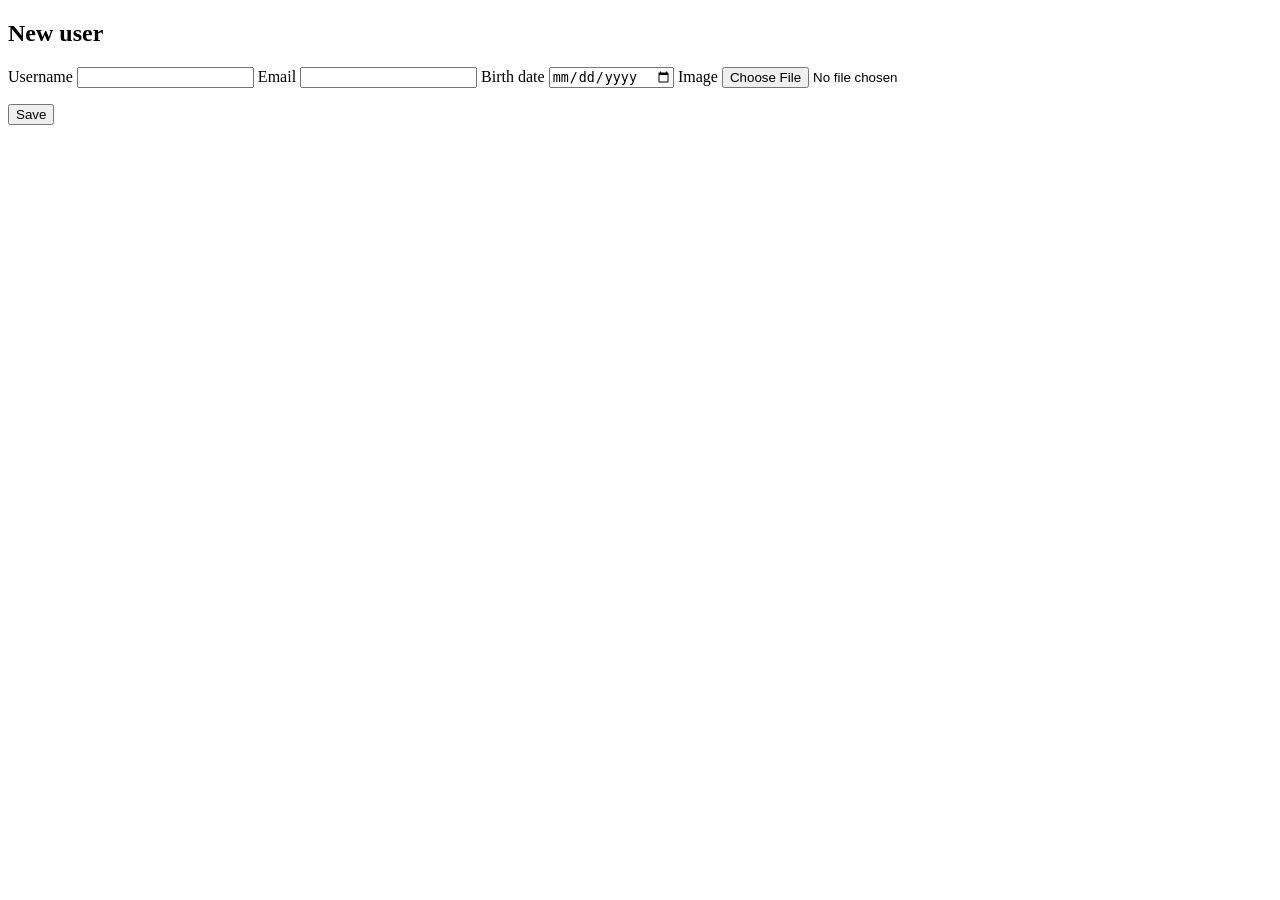
==== client/index.html @ 634b4f2e "added user registration form, image compression, initial server and sql table" ====
<!DOCTYPE html>
<html lang="en">
<head>
  <meta charset="UTF-8" />
  <meta name="viewport" content="width=device-width, initial-scale=1.0" />
  <title>Users — signalz</title>
</head>
<body>

  <section id="form-screen">
    <h1>New user</h1>
    <form id="user-form" novalidate>
      <label>Username   <input name="username"  type="text" required /></label>
      <label>Email      <input name="email"     type="email" required /></label>
      <label>Birth date <input name="birthDate" type="date"  required /></label>
      <label>Image      <input name="image"     type="file"  accept="image/*" required /></label>
      <p id="form-error" role="alert"></p>
      <button type="submit">Save</button>
    </form>
  </section>

  <section id="list-screen" hidden>
    <h1>Users</h1>
    <button id="add-user">Add user</button>
    <table>
      <thead>
        <tr><th>Username</th><th>Email</th><th>Birth date</th></tr>
      </thead>
      <tbody id="users-body"></tbody>
    </table>
  </section>


  <script src="lib/jquery.min.js"></script>
  <script type="module" src="screens/users.js"></script>
</body>
</html>
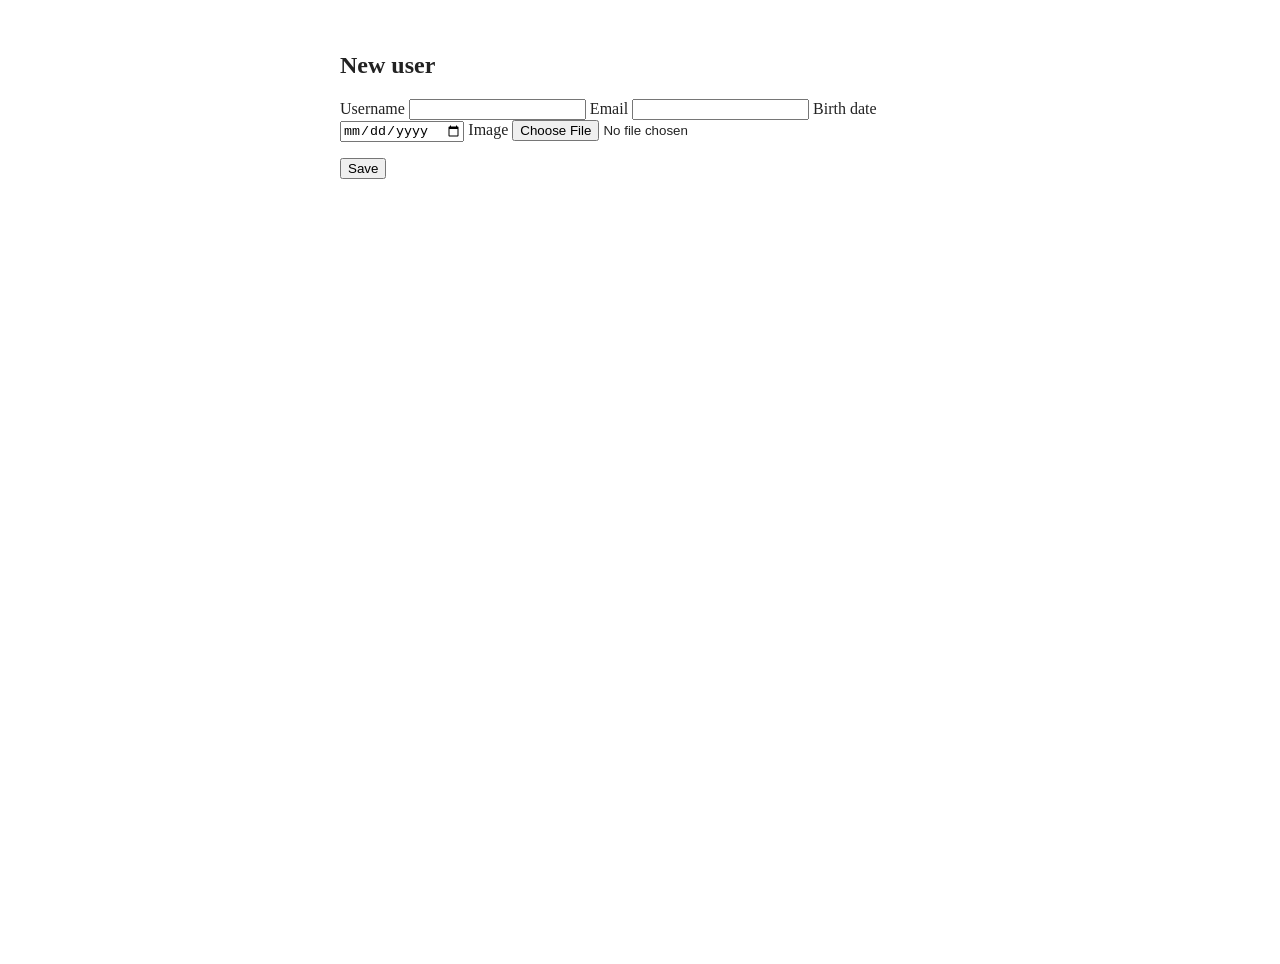
==== commit 7a232f6a: "implement users list, detail view and basic styling" ====
--- a/client/index.html
+++ b/client/index.html
@@ -1,6 +1,7 @@
 <!DOCTYPE html>
 <html lang="en">
 <head>
+  <link rel="stylesheet" href="css/app.css" />
   <meta charset="UTF-8" />
   <meta name="viewport" content="width=device-width, initial-scale=1.0" />
   <title>Users — signalz</title>
@@ -21,7 +22,6 @@
 
   <section id="list-screen" hidden>
     <h1>Users</h1>
-    <button id="add-user">Add user</button>
     <table>
       <thead>
         <tr><th>Username</th><th>Email</th><th>Birth date</th></tr>
@@ -30,6 +30,17 @@
     </table>
   </section>
 
+  <section id="detail-screen" hidden>
+    <h1>User details</h1>
+    <button id="back-to-list">Back</button>
+    <dl>
+      <dt>Username</dt>   <dd id="d-username"></dd>
+      <dt>Email</dt>      <dd id="d-email"></dd>
+      <dt>Birth date</dt> <dd id="d-birthDate"></dd>
+    </dl>
+    <img id="d-image" alt="user image" width="200" />
+  </section>
+
 
   <script src="lib/jquery.min.js"></script>
   <script type="module" src="screens/users.js"></script>
--- a/client/css/app.css
+++ b/client/css/app.css
@@ -0,0 +1,23 @@
+body {
+  margin: 0;
+  min-height: 100vh;
+  display: flex;
+  flex-direction: column;   
+  align-items: center;    
+  padding: 2rem 1rem;
+  color: #222;
+}
+
+section {
+  width: 100%;
+  max-width: 600px;   
+}
+
+button:hover { background: #1d4ed8; }  
+
+
+#users-body tr {
+  cursor: pointer;
+  transition: background 0.15s ease;
+}
+#users-body tr:hover { background: #f0f4ff; }
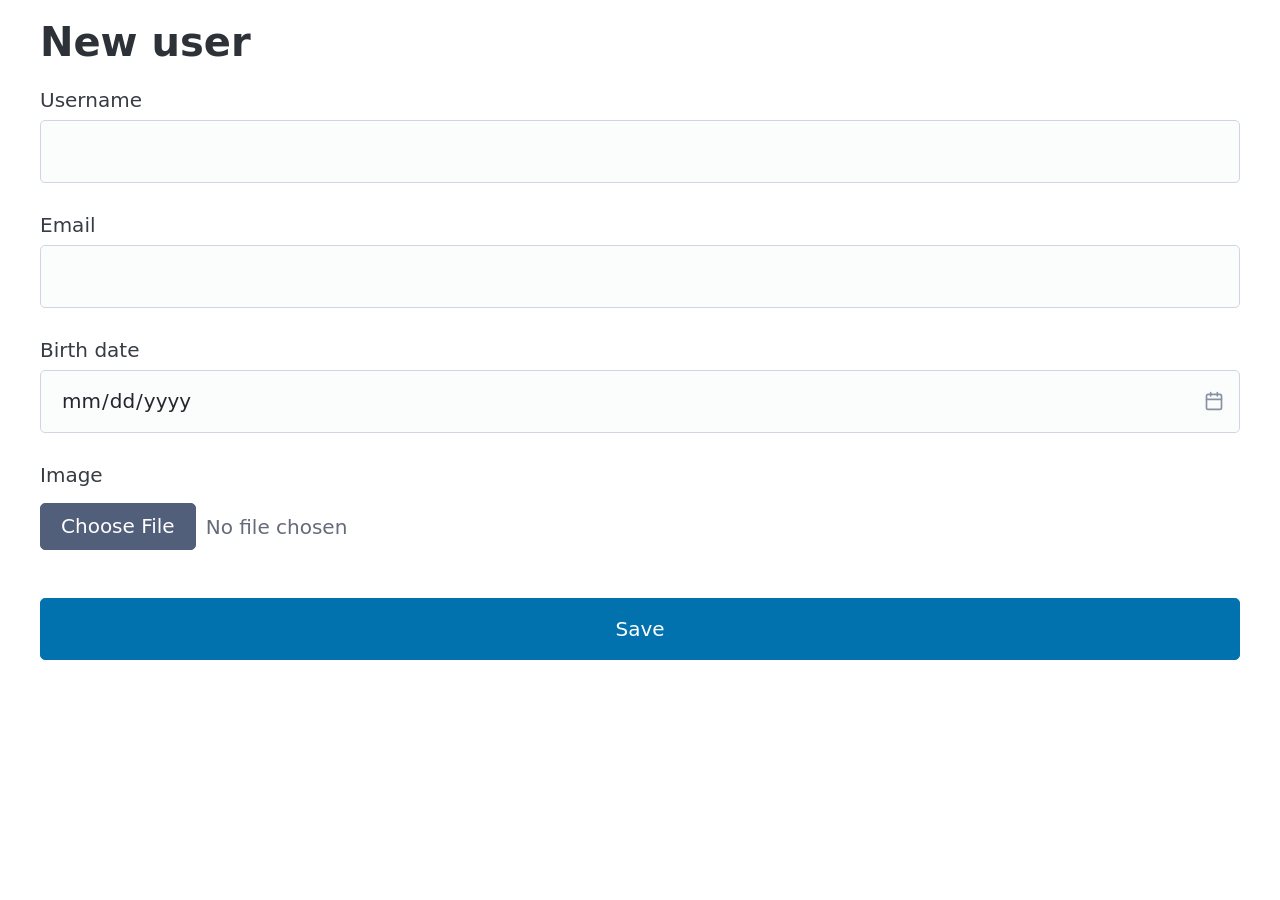
==== commit 73d00626: "styling and backend error handling" ====
--- a/client/index.html
+++ b/client/index.html
@@ -1,12 +1,14 @@
 <!DOCTYPE html>
 <html lang="en">
 <head>
-  <link rel="stylesheet" href="css/app.css" />
   <meta charset="UTF-8" />
   <meta name="viewport" content="width=device-width, initial-scale=1.0" />
   <title>Users — signalz</title>
+  <link rel="stylesheet" href="lib/pico.min.css" />
+  <link rel="stylesheet" href="css/app.css" />
 </head>
 <body>
+  <main class="container">
 
   <section id="form-screen">
     <h1>New user</h1>
@@ -41,6 +43,7 @@
     <img id="d-image" alt="user image" width="200" />
   </section>
 
+  </main>
 
   <script src="lib/jquery.min.js"></script>
   <script type="module" src="screens/users.js"></script>
--- a/client/lib/pico.min.css
+++ b/client/lib/pico.min.css
@@ -0,0 +1,4 @@
+@charset "UTF-8";/*!
+ * Pico CSS ✨ v2.1.1 (https://picocss.com)
+ * Copyright 2019-2025 - Licensed under MIT
+ */:host,:root{--pico-font-family-emoji:"Apple Color Emoji","Segoe UI Emoji","Segoe UI Symbol","Noto Color Emoji";--pico-font-family-sans-serif:system-ui,"Segoe UI",Roboto,Oxygen,Ubuntu,Cantarell,Helvetica,Arial,"Helvetica Neue",sans-serif,var(--pico-font-family-emoji);--pico-font-family-monospace:ui-monospace,SFMono-Regular,"SF Mono",Menlo,Consolas,"Liberation Mono",monospace,var(--pico-font-family-emoji);--pico-font-family:var(--pico-font-family-sans-serif);--pico-line-height:1.5;--pico-font-weight:400;--pico-font-size:100%;--pico-text-underline-offset:0.1rem;--pico-border-radius:0.25rem;--pico-border-width:0.0625rem;--pico-outline-width:0.125rem;--pico-transition:0.2s ease-in-out;--pico-spacing:1rem;--pico-typography-spacing-vertical:1rem;--pico-block-spacing-vertical:var(--pico-spacing);--pico-block-spacing-horizontal:var(--pico-spacing);--pico-grid-column-gap:var(--pico-spacing);--pico-grid-row-gap:var(--pico-spacing);--pico-form-element-spacing-vertical:0.75rem;--pico-form-element-spacing-horizontal:1rem;--pico-group-box-shadow:0 0 0 rgba(0, 0, 0, 0);--pico-group-box-shadow-focus-with-button:0 0 0 var(--pico-outline-width) var(--pico-primary-focus);--pico-group-box-shadow-focus-with-input:0 0 0 0.0625rem var(--pico-form-element-border-color);--pico-modal-overlay-backdrop-filter:blur(0.375rem);--pico-nav-element-spacing-vertical:1rem;--pico-nav-element-spacing-horizontal:0.5rem;--pico-nav-link-spacing-vertical:0.5rem;--pico-nav-link-spacing-horizontal:0.5rem;--pico-nav-breadcrumb-divider:">";--pico-icon-checkbox:url("data:image/svg+xml,%3Csvg xmlns='http://www.w3.org/2000/svg' width='24' height='24' viewBox='0 0 24 24' fill='none' stroke='rgb(255, 255, 255)' stroke-width='4' stroke-linecap='round' stroke-linejoin='round'%3E%3Cpolyline points='20 6 9 17 4 12'%3E%3C/polyline%3E%3C/svg%3E");--pico-icon-minus:url("data:image/svg+xml,%3Csvg xmlns='http://www.w3.org/2000/svg' width='24' height='24' viewBox='0 0 24 24' fill='none' stroke='rgb(255, 255, 255)' stroke-width='4' stroke-linecap='round' stroke-linejoin='round'%3E%3Cline x1='5' y1='12' x2='19' y2='12'%3E%3C/line%3E%3C/svg%3E");--pico-icon-chevron:url("data:image/svg+xml,%3Csvg xmlns='http://www.w3.org/2000/svg' width='24' height='24' viewBox='0 0 24 24' fill='none' stroke='rgb(136, 145, 164)' stroke-width='2' stroke-linecap='round' stroke-linejoin='round'%3E%3Cpolyline points='6 9 12 15 18 9'%3E%3C/polyline%3E%3C/svg%3E");--pico-icon-date:url("data:image/svg+xml,%3Csvg xmlns='http://www.w3.org/2000/svg' width='24' height='24' viewBox='0 0 24 24' fill='none' stroke='rgb(136, 145, 164)' stroke-width='2' stroke-linecap='round' stroke-linejoin='round'%3E%3Crect x='3' y='4' width='18' height='18' rx='2' ry='2'%3E%3C/rect%3E%3Cline x1='16' y1='2' x2='16' y2='6'%3E%3C/line%3E%3Cline x1='8' y1='2' x2='8' y2='6'%3E%3C/line%3E%3Cline x1='3' y1='10' x2='21' y2='10'%3E%3C/line%3E%3C/svg%3E");--pico-icon-time:url("data:image/svg+xml,%3Csvg xmlns='http://www.w3.org/2000/svg' width='24' height='24' viewBox='0 0 24 24' fill='none' stroke='rgb(136, 145, 164)' stroke-width='2' stroke-linecap='round' stroke-linejoin='round'%3E%3Ccircle cx='12' cy='12' r='10'%3E%3C/circle%3E%3Cpolyline points='12 6 12 12 16 14'%3E%3C/polyline%3E%3C/svg%3E");--pico-icon-search:url("data:image/svg+xml,%3Csvg xmlns='http://www.w3.org/2000/svg' width='24' height='24' viewBox='0 0 24 24' fill='none' stroke='rgb(136, 145, 164)' stroke-width='1.5' stroke-linecap='round' stroke-linejoin='round'%3E%3Ccircle cx='11' cy='11' r='8'%3E%3C/circle%3E%3Cline x1='21' y1='21' x2='16.65' y2='16.65'%3E%3C/line%3E%3C/svg%3E");--pico-icon-close:url("data:image/svg+xml,%3Csvg xmlns='http://www.w3.org/2000/svg' width='24' height='24' viewBox='0 0 24 24' fill='none' stroke='rgb(136, 145, 164)' stroke-width='3' stroke-linecap='round' stroke-linejoin='round'%3E%3Cline x1='18' y1='6' x2='6' y2='18'%3E%3C/line%3E%3Cline x1='6' y1='6' x2='18' y2='18'%3E%3C/line%3E%3C/svg%3E");--pico-icon-loading:url("data:image/svg+xml,%3Csvg fill='none' height='24' width='24' viewBox='0 0 24 24' xmlns='http://www.w3.org/2000/svg' %3E%3Cstyle%3E g %7B animation: rotate 2s linear infinite; transform-origin: center center; %7D circle %7B stroke-dasharray: 75,100; stroke-dashoffset: -5; animation: dash 1.5s ease-in-out infinite; stroke-linecap: round; %7D @keyframes rotate %7B 0%25 %7B transform: rotate(0deg); %7D 100%25 %7B transform: rotate(360deg); %7D %7D @keyframes dash %7B 0%25 %7B stroke-dasharray: 1,100; stroke-dashoffset: 0; %7D 50%25 %7B stroke-dasharray: 44.5,100; stroke-dashoffset: -17.5; %7D 100%25 %7B stroke-dasharray: 44.5,100; stroke-dashoffset: -62; %7D %7D %3C/style%3E%3Cg%3E%3Ccircle cx='12' cy='12' r='10' fill='none' stroke='rgb(136, 145, 164)' stroke-width='4' /%3E%3C/g%3E%3C/svg%3E")}@media (min-width:576px){:host,:root{--pico-font-size:106.25%}}@media (min-width:768px){:host,:root{--pico-font-size:112.5%}}@media (min-width:1024px){:host,:root{--pico-font-size:118.75%}}@media (min-width:1280px){:host,:root{--pico-font-size:125%}}@media (min-width:1536px){:host,:root{--pico-font-size:131.25%}}a{--pico-text-decoration:underline}a.contrast,a.secondary{--pico-text-decoration:underline}small{--pico-font-size:0.875em}h1,h2,h3,h4,h5,h6{--pico-font-weight:700}h1{--pico-font-size:2rem;--pico-line-height:1.125;--pico-typography-spacing-top:3rem}h2{--pico-font-size:1.75rem;--pico-line-height:1.15;--pico-typography-spacing-top:2.625rem}h3{--pico-font-size:1.5rem;--pico-line-height:1.175;--pico-typography-spacing-top:2.25rem}h4{--pico-font-size:1.25rem;--pico-line-height:1.2;--pico-typography-spacing-top:1.874rem}h5{--pico-font-size:1.125rem;--pico-line-height:1.225;--pico-typography-spacing-top:1.6875rem}h6{--pico-font-size:1rem;--pico-line-height:1.25;--pico-typography-spacing-top:1.5rem}tfoot td,tfoot th,thead td,thead th{--pico-font-weight:600;--pico-border-width:0.1875rem}code,kbd,pre,samp{--pico-font-family:var(--pico-font-family-monospace)}kbd{--pico-font-weight:bolder}:where(select,textarea),input:not([type=submit],[type=button],[type=reset],[type=checkbox],[type=radio],[type=file]){--pico-outline-width:0.0625rem}[type=search]{--pico-border-radius:5rem}[type=checkbox],[type=radio]{--pico-border-width:0.125rem}[type=checkbox][role=switch]{--pico-border-width:0.1875rem}details.dropdown summary:not([role=button]){--pico-outline-width:0.0625rem}nav details.dropdown summary:focus-visible{--pico-outline-width:0.125rem}[role=search]{--pico-border-radius:5rem}[role=group]:has(button.secondary:focus,[type=submit].secondary:focus,[type=button].secondary:focus,[role=button].secondary:focus),[role=search]:has(button.secondary:focus,[type=submit].secondary:focus,[type=button].secondary:focus,[role=button].secondary:focus){--pico-group-box-shadow-focus-with-button:0 0 0 var(--pico-outline-width) var(--pico-secondary-focus)}[role=group]:has(button.contrast:focus,[type=submit].contrast:focus,[type=button].contrast:focus,[role=button].contrast:focus),[role=search]:has(button.contrast:focus,[type=submit].contrast:focus,[type=button].contrast:focus,[role=button].contrast:focus){--pico-group-box-shadow-focus-with-button:0 0 0 var(--pico-outline-width) var(--pico-contrast-focus)}[role=group] [role=button],[role=group] [type=button],[role=group] [type=submit],[role=group] button,[role=search] [role=button],[role=search] [type=button],[role=search] [type=submit],[role=search] button{--pico-form-element-spacing-horizontal:2rem}details summary[role=button]:not(.outline)::after{filter:brightness(0) invert(1)}[aria-busy=true]:not(input,select,textarea):is(button,[type=submit],[type=button],[type=reset],[role=button]):not(.outline)::before{filter:brightness(0) invert(1)}:host(:not([data-theme=dark])),:root:not([data-theme=dark]),[data-theme=light]{color-scheme:light;--pico-background-color:#fff;--pico-color:#373c44;--pico-text-selection-color:rgba(2, 154, 232, 0.25);--pico-muted-color:#646b79;--pico-muted-border-color:rgb(231, 234, 239.5);--pico-primary:#0172ad;--pico-primary-background:#0172ad;--pico-primary-border:var(--pico-primary-background);--pico-primary-underline:rgba(1, 114, 173, 0.5);--pico-primary-hover:#015887;--pico-primary-hover-background:#02659a;--pico-primary-hover-border:var(--pico-primary-hover-background);--pico-primary-hover-underline:var(--pico-primary-hover);--pico-primary-focus:rgba(2, 154, 232, 0.5);--pico-primary-inverse:#fff;--pico-secondary:#5d6b89;--pico-secondary-background:#525f7a;--pico-secondary-border:var(--pico-secondary-background);--pico-secondary-underline:rgba(93, 107, 137, 0.5);--pico-secondary-hover:#48536b;--pico-secondary-hover-background:#48536b;--pico-secondary-hover-border:var(--pico-secondary-hover-background);--pico-secondary-hover-underline:var(--pico-secondary-hover);--pico-secondary-focus:rgba(93, 107, 137, 0.25);--pico-secondary-inverse:#fff;--pico-contrast:#181c25;--pico-contrast-background:#181c25;--pico-contrast-border:var(--pico-contrast-background);--pico-contrast-underline:rgba(24, 28, 37, 0.5);--pico-contrast-hover:#000;--pico-contrast-hover-background:#000;--pico-contrast-hover-border:var(--pico-contrast-hover-background);--pico-contrast-hover-underline:var(--pico-secondary-hover);--pico-contrast-focus:rgba(93, 107, 137, 0.25);--pico-contrast-inverse:#fff;--pico-box-shadow:0.0145rem 0.029rem 0.174rem rgba(129, 145, 181, 0.01698),0.0335rem 0.067rem 0.402rem rgba(129, 145, 181, 0.024),0.0625rem 0.125rem 0.75rem rgba(129, 145, 181, 0.03),0.1125rem 0.225rem 1.35rem rgba(129, 145, 181, 0.036),0.2085rem 0.417rem 2.502rem rgba(129, 145, 181, 0.04302),0.5rem 1rem 6rem rgba(129, 145, 181, 0.06),0 0 0 0.0625rem rgba(129, 145, 181, 0.015);--pico-h1-color:#2d3138;--pico-h2-color:#373c44;--pico-h3-color:#424751;--pico-h4-color:#4d535e;--pico-h5-color:#5c6370;--pico-h6-color:#646b79;--pico-mark-background-color:rgb(252.5, 230.5, 191.5);--pico-mark-color:#0f1114;--pico-ins-color:rgb(28.5, 105.5, 84);--pico-del-color:rgb(136, 56.5, 53);--pico-blockquote-border-color:var(--pico-muted-border-color);--pico-blockquote-footer-color:var(--pico-muted-color);--pico-button-box-shadow:0 0 0 rgba(0, 0, 0, 0);--pico-button-hover-box-shadow:0 0 0 rgba(0, 0, 0, 0);--pico-table-border-color:var(--pico-muted-border-color);--pico-table-row-stripped-background-color:rgba(111, 120, 135, 0.0375);--pico-code-background-color:rgb(243, 244.5, 246.75);--pico-code-color:#646b79;--pico-code-kbd-background-color:var(--pico-color);--pico-code-kbd-color:var(--pico-background-color);--pico-form-element-background-color:rgb(251, 251.5, 252.25);--pico-form-element-selected-background-color:#dfe3eb;--pico-form-element-border-color:#cfd5e2;--pico-form-element-color:#23262c;--pico-form-element-placeholder-color:var(--pico-muted-color);--pico-form-element-active-background-color:#fff;--pico-form-element-active-border-color:var(--pico-primary-border);--pico-form-element-focus-color:var(--pico-primary-border);--pico-form-element-disabled-opacity:0.5;--pico-form-element-invalid-border-color:rgb(183.5, 105.5, 106.5);--pico-form-element-invalid-active-border-color:rgb(200.25, 79.25, 72.25);--pico-form-element-invalid-focus-color:var(--pico-form-element-invalid-active-border-color);--pico-form-element-valid-border-color:rgb(76, 154.5, 137.5);--pico-form-element-valid-active-border-color:rgb(39, 152.75, 118.75);--pico-form-element-valid-focus-color:var(--pico-form-element-valid-active-border-color);--pico-switch-background-color:#bfc7d9;--pico-switch-checked-background-color:var(--pico-primary-background);--pico-switch-color:#fff;--pico-switch-thumb-box-shadow:0 0 0 rgba(0, 0, 0, 0);--pico-range-border-color:#dfe3eb;--pico-range-active-border-color:#bfc7d9;--pico-range-thumb-border-color:var(--pico-background-color);--pico-range-thumb-color:var(--pico-secondary-background);--pico-range-thumb-active-color:var(--pico-primary-background);--pico-accordion-border-color:var(--pico-muted-border-color);--pico-accordion-active-summary-color:var(--pico-primary-hover);--pico-accordion-close-summary-color:var(--pico-color);--pico-accordion-open-summary-color:var(--pico-muted-color);--pico-card-background-color:var(--pico-background-color);--pico-card-border-color:var(--pico-muted-border-color);--pico-card-box-shadow:var(--pico-box-shadow);--pico-card-sectioning-background-color:rgb(251, 251.5, 252.25);--pico-dropdown-background-color:#fff;--pico-dropdown-border-color:#eff1f4;--pico-dropdown-box-shadow:var(--pico-box-shadow);--pico-dropdown-color:var(--pico-color);--pico-dropdown-hover-background-color:#eff1f4;--pico-loading-spinner-opacity:0.5;--pico-modal-overlay-background-color:rgba(232, 234, 237, 0.75);--pico-progress-background-color:#dfe3eb;--pico-progress-color:var(--pico-primary-background);--pico-tooltip-background-color:var(--pico-contrast-background);--pico-tooltip-color:var(--pico-contrast-inverse);--pico-icon-valid:url("data:image/svg+xml,%3Csvg xmlns='http://www.w3.org/2000/svg' width='24' height='24' viewBox='0 0 24 24' fill='none' stroke='rgb(76, 154.5, 137.5)' stroke-width='2' stroke-linecap='round' stroke-linejoin='round'%3E%3Cpolyline points='20 6 9 17 4 12'%3E%3C/polyline%3E%3C/svg%3E");--pico-icon-invalid:url("data:image/svg+xml,%3Csvg xmlns='http://www.w3.org/2000/svg' width='24' height='24' viewBox='0 0 24 24' fill='none' stroke='rgb(200.25, 79.25, 72.25)' stroke-width='2' stroke-linecap='round' stroke-linejoin='round'%3E%3Ccircle cx='12' cy='12' r='10'%3E%3C/circle%3E%3Cline x1='12' y1='8' x2='12' y2='12'%3E%3C/line%3E%3Cline x1='12' y1='16' x2='12.01' y2='16'%3E%3C/line%3E%3C/svg%3E")}:host(:not([data-theme=dark])) input:is([type=submit],[type=button],[type=reset],[type=checkbox],[type=radio],[type=file]),:root:not([data-theme=dark]) input:is([type=submit],[type=button],[type=reset],[type=checkbox],[type=radio],[type=file]),[data-theme=light] input:is([type=submit],[type=button],[type=reset],[type=checkbox],[type=radio],[type=file]){--pico-form-element-focus-color:var(--pico-primary-focus)}@media only screen and (prefers-color-scheme:dark){:host(:not([data-theme])),:root:not([data-theme]){color-scheme:dark;--pico-background-color:rgb(19, 22.5, 30.5);--pico-color:#c2c7d0;--pico-text-selection-color:rgba(1, 170, 255, 0.1875);--pico-muted-color:#7b8495;--pico-muted-border-color:#202632;--pico-primary:#01aaff;--pico-primary-background:#0172ad;--pico-primary-border:var(--pico-primary-background);--pico-primary-underline:rgba(1, 170, 255, 0.5);--pico-primary-hover:#79c0ff;--pico-primary-hover-background:#017fc0;--pico-primary-hover-border:var(--pico-primary-hover-background);--pico-primary-hover-underline:var(--pico-primary-hover);--pico-primary-focus:rgba(1, 170, 255, 0.375);--pico-primary-inverse:#fff;--pico-secondary:#969eaf;--pico-secondary-background:#525f7a;--pico-secondary-border:var(--pico-secondary-background);--pico-secondary-underline:rgba(150, 158, 175, 0.5);--pico-secondary-hover:#b3b9c5;--pico-secondary-hover-background:#5d6b89;--pico-secondary-hover-border:var(--pico-secondary-hover-background);--pico-secondary-hover-underline:var(--pico-secondary-hover);--pico-secondary-focus:rgba(144, 158, 190, 0.25);--pico-secondary-inverse:#fff;--pico-contrast:#dfe3eb;--pico-contrast-background:#eff1f4;--pico-contrast-border:var(--pico-contrast-background);--pico-contrast-underline:rgba(223, 227, 235, 0.5);--pico-contrast-hover:#fff;--pico-contrast-hover-background:#fff;--pico-contrast-hover-border:var(--pico-contrast-hover-background);--pico-contrast-hover-underline:var(--pico-contrast-hover);--pico-contrast-focus:rgba(207, 213, 226, 0.25);--pico-contrast-inverse:#000;--pico-box-shadow:0.0145rem 0.029rem 0.174rem rgba(7, 8.5, 12, 0.01698),0.0335rem 0.067rem 0.402rem rgba(7, 8.5, 12, 0.024),0.0625rem 0.125rem 0.75rem rgba(7, 8.5, 12, 0.03),0.1125rem 0.225rem 1.35rem rgba(7, 8.5, 12, 0.036),0.2085rem 0.417rem 2.502rem rgba(7, 8.5, 12, 0.04302),0.5rem 1rem 6rem rgba(7, 8.5, 12, 0.06),0 0 0 0.0625rem rgba(7, 8.5, 12, 0.015);--pico-h1-color:#f0f1f3;--pico-h2-color:#e0e3e7;--pico-h3-color:#c2c7d0;--pico-h4-color:#b3b9c5;--pico-h5-color:#a4acba;--pico-h6-color:#8891a4;--pico-mark-background-color:#014063;--pico-mark-color:#fff;--pico-ins-color:#62af9a;--pico-del-color:rgb(205.5, 126, 123);--pico-blockquote-border-color:var(--pico-muted-border-color);--pico-blockquote-footer-color:var(--pico-muted-color);--pico-button-box-shadow:0 0 0 rgba(0, 0, 0, 0);--pico-button-hover-box-shadow:0 0 0 rgba(0, 0, 0, 0);--pico-table-border-color:var(--pico-muted-border-color);--pico-table-row-stripped-background-color:rgba(111, 120, 135, 0.0375);--pico-code-background-color:rgb(26, 30.5, 40.25);--pico-code-color:#8891a4;--pico-code-kbd-background-color:var(--pico-color);--pico-code-kbd-color:var(--pico-background-color);--pico-form-element-background-color:rgb(28, 33, 43.5);--pico-form-element-selected-background-color:#2a3140;--pico-form-element-border-color:#2a3140;--pico-form-element-color:#e0e3e7;--pico-form-element-placeholder-color:#8891a4;--pico-form-element-active-background-color:rgb(26, 30.5, 40.25);--pico-form-element-active-border-color:var(--pico-primary-border);--pico-form-element-focus-color:var(--pico-primary-border);--pico-form-element-disabled-opacity:0.5;--pico-form-element-invalid-border-color:rgb(149.5, 74, 80);--pico-form-element-invalid-active-border-color:rgb(183.25, 63.5, 59);--pico-form-element-invalid-focus-color:var(--pico-form-element-invalid-active-border-color);--pico-form-element-valid-border-color:#2a7b6f;--pico-form-element-valid-active-border-color:rgb(22, 137, 105.5);--pico-form-element-valid-focus-color:var(--pico-form-element-valid-active-border-color);--pico-switch-background-color:#333c4e;--pico-switch-checked-background-color:var(--pico-primary-background);--pico-switch-color:#fff;--pico-switch-thumb-box-shadow:0 0 0 rgba(0, 0, 0, 0);--pico-range-border-color:#202632;--pico-range-active-border-color:#2a3140;--pico-range-thumb-border-color:var(--pico-background-color);--pico-range-thumb-color:var(--pico-secondary-background);--pico-range-thumb-active-color:var(--pico-primary-background);--pico-accordion-border-color:var(--pico-muted-border-color);--pico-accordion-active-summary-color:var(--pico-primary-hover);--pico-accordion-close-summary-color:var(--pico-color);--pico-accordion-open-summary-color:var(--pico-muted-color);--pico-card-background-color:#181c25;--pico-card-border-color:var(--pico-card-background-color);--pico-card-box-shadow:var(--pico-box-shadow);--pico-card-sectioning-background-color:rgb(26, 30.5, 40.25);--pico-dropdown-background-color:#181c25;--pico-dropdown-border-color:#202632;--pico-dropdown-box-shadow:var(--pico-box-shadow);--pico-dropdown-color:var(--pico-color);--pico-dropdown-hover-background-color:#202632;--pico-loading-spinner-opacity:0.5;--pico-modal-overlay-background-color:rgba(7.5, 8.5, 10, 0.75);--pico-progress-background-color:#202632;--pico-progress-color:var(--pico-primary-background);--pico-tooltip-background-color:var(--pico-contrast-background);--pico-tooltip-color:var(--pico-contrast-inverse);--pico-icon-valid:url("data:image/svg+xml,%3Csvg xmlns='http://www.w3.org/2000/svg' width='24' height='24' viewBox='0 0 24 24' fill='none' stroke='rgb(42, 123, 111)' stroke-width='2' stroke-linecap='round' stroke-linejoin='round'%3E%3Cpolyline points='20 6 9 17 4 12'%3E%3C/polyline%3E%3C/svg%3E");--pico-icon-invalid:url("data:image/svg+xml,%3Csvg xmlns='http://www.w3.org/2000/svg' width='24' height='24' viewBox='0 0 24 24' fill='none' stroke='rgb(149.5, 74, 80)' stroke-width='2' stroke-linecap='round' stroke-linejoin='round'%3E%3Ccircle cx='12' cy='12' r='10'%3E%3C/circle%3E%3Cline x1='12' y1='8' x2='12' y2='12'%3E%3C/line%3E%3Cline x1='12' y1='16' x2='12.01' y2='16'%3E%3C/line%3E%3C/svg%3E")}:host(:not([data-theme])) input:is([type=submit],[type=button],[type=reset],[type=checkbox],[type=radio],[type=file]),:root:not([data-theme]) input:is([type=submit],[type=button],[type=reset],[type=checkbox],[type=radio],[type=file]){--pico-form-element-focus-color:var(--pico-primary-focus)}:host(:not([data-theme])) details summary[role=button].contrast:not(.outline)::after,:root:not([data-theme]) details summary[role=button].contrast:not(.outline)::after{filter:brightness(0)}:host(:not([data-theme])) [aria-busy=true]:not(input,select,textarea).contrast:is(button,[type=submit],[type=button],[type=reset],[role=button]):not(.outline)::before,:root:not([data-theme]) [aria-busy=true]:not(input,select,textarea).contrast:is(button,[type=submit],[type=button],[type=reset],[role=button]):not(.outline)::before{filter:brightness(0)}}[data-theme=dark]{color-scheme:dark;--pico-background-color:rgb(19, 22.5, 30.5);--pico-color:#c2c7d0;--pico-text-selection-color:rgba(1, 170, 255, 0.1875);--pico-muted-color:#7b8495;--pico-muted-border-color:#202632;--pico-primary:#01aaff;--pico-primary-background:#0172ad;--pico-primary-border:var(--pico-primary-background);--pico-primary-underline:rgba(1, 170, 255, 0.5);--pico-primary-hover:#79c0ff;--pico-primary-hover-background:#017fc0;--pico-primary-hover-border:var(--pico-primary-hover-background);--pico-primary-hover-underline:var(--pico-primary-hover);--pico-primary-focus:rgba(1, 170, 255, 0.375);--pico-primary-inverse:#fff;--pico-secondary:#969eaf;--pico-secondary-background:#525f7a;--pico-secondary-border:var(--pico-secondary-background);--pico-secondary-underline:rgba(150, 158, 175, 0.5);--pico-secondary-hover:#b3b9c5;--pico-secondary-hover-background:#5d6b89;--pico-secondary-hover-border:var(--pico-secondary-hover-background);--pico-secondary-hover-underline:var(--pico-secondary-hover);--pico-secondary-focus:rgba(144, 158, 190, 0.25);--pico-secondary-inverse:#fff;--pico-contrast:#dfe3eb;--pico-contrast-background:#eff1f4;--pico-contrast-border:var(--pico-contrast-background);--pico-contrast-underline:rgba(223, 227, 235, 0.5);--pico-contrast-hover:#fff;--pico-contrast-hover-background:#fff;--pico-contrast-hover-border:var(--pico-contrast-hover-background);--pico-contrast-hover-underline:var(--pico-contrast-hover);--pico-contrast-focus:rgba(207, 213, 226, 0.25);--pico-contrast-inverse:#000;--pico-box-shadow:0.0145rem 0.029rem 0.174rem rgba(7, 8.5, 12, 0.01698),0.0335rem 0.067rem 0.402rem rgba(7, 8.5, 12, 0.024),0.0625rem 0.125rem 0.75rem rgba(7, 8.5, 12, 0.03),0.1125rem 0.225rem 1.35rem rgba(7, 8.5, 12, 0.036),0.2085rem 0.417rem 2.502rem rgba(7, 8.5, 12, 0.04302),0.5rem 1rem 6rem rgba(7, 8.5, 12, 0.06),0 0 0 0.0625rem rgba(7, 8.5, 12, 0.015);--pico-h1-color:#f0f1f3;--pico-h2-color:#e0e3e7;--pico-h3-color:#c2c7d0;--pico-h4-color:#b3b9c5;--pico-h5-color:#a4acba;--pico-h6-color:#8891a4;--pico-mark-background-color:#014063;--pico-mark-color:#fff;--pico-ins-color:#62af9a;--pico-del-color:rgb(205.5, 126, 123);--pico-blockquote-border-color:var(--pico-muted-border-color);--pico-blockquote-footer-color:var(--pico-muted-color);--pico-button-box-shadow:0 0 0 rgba(0, 0, 0, 0);--pico-button-hover-box-shadow:0 0 0 rgba(0, 0, 0, 0);--pico-table-border-color:var(--pico-muted-border-color);--pico-table-row-stripped-background-color:rgba(111, 120, 135, 0.0375);--pico-code-background-color:rgb(26, 30.5, 40.25);--pico-code-color:#8891a4;--pico-code-kbd-background-color:var(--pico-color);--pico-code-kbd-color:var(--pico-background-color);--pico-form-element-background-color:rgb(28, 33, 43.5);--pico-form-element-selected-background-color:#2a3140;--pico-form-element-border-color:#2a3140;--pico-form-element-color:#e0e3e7;--pico-form-element-placeholder-color:#8891a4;--pico-form-element-active-background-color:rgb(26, 30.5, 40.25);--pico-form-element-active-border-color:var(--pico-primary-border);--pico-form-element-focus-color:var(--pico-primary-border);--pico-form-element-disabled-opacity:0.5;--pico-form-element-invalid-border-color:rgb(149.5, 74, 80);--pico-form-element-invalid-active-border-color:rgb(183.25, 63.5, 59);--pico-form-element-invalid-focus-color:var(--pico-form-element-invalid-active-border-color);--pico-form-element-valid-border-color:#2a7b6f;--pico-form-element-valid-active-border-color:rgb(22, 137, 105.5);--pico-form-element-valid-focus-color:var(--pico-form-element-valid-active-border-color);--pico-switch-background-color:#333c4e;--pico-switch-checked-background-color:var(--pico-primary-background);--pico-switch-color:#fff;--pico-switch-thumb-box-shadow:0 0 0 rgba(0, 0, 0, 0);--pico-range-border-color:#202632;--pico-range-active-border-color:#2a3140;--pico-range-thumb-border-color:var(--pico-background-color);--pico-range-thumb-color:var(--pico-secondary-background);--pico-range-thumb-active-color:var(--pico-primary-background);--pico-accordion-border-color:var(--pico-muted-border-color);--pico-accordion-active-summary-color:var(--pico-primary-hover);--pico-accordion-close-summary-color:var(--pico-color);--pico-accordion-open-summary-color:var(--pico-muted-color);--pico-card-background-color:#181c25;--pico-card-border-color:var(--pico-card-background-color);--pico-card-box-shadow:var(--pico-box-shadow);--pico-card-sectioning-background-color:rgb(26, 30.5, 40.25);--pico-dropdown-background-color:#181c25;--pico-dropdown-border-color:#202632;--pico-dropdown-box-shadow:var(--pico-box-shadow);--pico-dropdown-color:var(--pico-color);--pico-dropdown-hover-background-color:#202632;--pico-loading-spinner-opacity:0.5;--pico-modal-overlay-background-color:rgba(7.5, 8.5, 10, 0.75);--pico-progress-background-color:#202632;--pico-progress-color:var(--pico-primary-background);--pico-tooltip-background-color:var(--pico-contrast-background);--pico-tooltip-color:var(--pico-contrast-inverse);--pico-icon-valid:url("data:image/svg+xml,%3Csvg xmlns='http://www.w3.org/2000/svg' width='24' height='24' viewBox='0 0 24 24' fill='none' stroke='rgb(42, 123, 111)' stroke-width='2' stroke-linecap='round' stroke-linejoin='round'%3E%3Cpolyline points='20 6 9 17 4 12'%3E%3C/polyline%3E%3C/svg%3E");--pico-icon-invalid:url("data:image/svg+xml,%3Csvg xmlns='http://www.w3.org/2000/svg' width='24' height='24' viewBox='0 0 24 24' fill='none' stroke='rgb(149.5, 74, 80)' stroke-width='2' stroke-linecap='round' stroke-linejoin='round'%3E%3Ccircle cx='12' cy='12' r='10'%3E%3C/circle%3E%3Cline x1='12' y1='8' x2='12' y2='12'%3E%3C/line%3E%3Cline x1='12' y1='16' x2='12.01' y2='16'%3E%3C/line%3E%3C/svg%3E")}[data-theme=dark] input:is([type=submit],[type=button],[type=reset],[type=checkbox],[type=radio],[type=file]){--pico-form-element-focus-color:var(--pico-primary-focus)}[data-theme=dark] details summary[role=button].contrast:not(.outline)::after{filter:brightness(0)}[data-theme=dark] [aria-busy=true]:not(input,select,textarea).contrast:is(button,[type=submit],[type=button],[type=reset],[role=button]):not(.outline)::before{filter:brightness(0)}[type=checkbox],[type=radio],[type=range],progress{accent-color:var(--pico-primary)}*,::after,::before{box-sizing:border-box;background-repeat:no-repeat}::after,::before{text-decoration:inherit;vertical-align:inherit}:where(:host),:where(:root){-webkit-tap-highlight-color:transparent;-webkit-text-size-adjust:100%;-moz-text-size-adjust:100%;text-size-adjust:100%;background-color:var(--pico-background-color);color:var(--pico-color);font-weight:var(--pico-font-weight);font-size:var(--pico-font-size);line-height:var(--pico-line-height);font-family:var(--pico-font-family);text-underline-offset:var(--pico-text-underline-offset);text-rendering:optimizeLegibility;overflow-wrap:break-word;-moz-tab-size:4;-o-tab-size:4;tab-size:4}body{width:100%;margin:0}main{display:block}body>footer,body>header,body>main{padding-block:var(--pico-block-spacing-vertical)}section{margin-bottom:var(--pico-block-spacing-vertical)}.container,.container-fluid{width:100%;margin-right:auto;margin-left:auto;padding-right:var(--pico-spacing);padding-left:var(--pico-spacing)}@media (min-width:576px){.container{max-width:510px;padding-right:0;padding-left:0}}@media (min-width:768px){.container{max-width:700px}}@media (min-width:1024px){.container{max-width:950px}}@media (min-width:1280px){.container{max-width:1200px}}@media (min-width:1536px){.container{max-width:1450px}}.grid{grid-column-gap:var(--pico-grid-column-gap);grid-row-gap:var(--pico-grid-row-gap);display:grid;grid-template-columns:1fr}@media (min-width:768px){.grid{grid-template-columns:repeat(auto-fit,minmax(0%,1fr))}}.grid>*{min-width:0}.overflow-auto{overflow:auto}b,strong{font-weight:bolder}sub,sup{position:relative;font-size:.75em;line-height:0;vertical-align:baseline}sub{bottom:-.25em}sup{top:-.5em}address,blockquote,dl,ol,p,pre,table,ul{margin-top:0;margin-bottom:var(--pico-typography-spacing-vertical);color:var(--pico-color);font-style:normal;font-weight:var(--pico-font-weight)}h1,h2,h3,h4,h5,h6{margin-top:0;margin-bottom:var(--pico-typography-spacing-vertical);color:var(--pico-color);font-weight:var(--pico-font-weight);font-size:var(--pico-font-size);line-height:var(--pico-line-height);font-family:var(--pico-font-family)}h1{--pico-color:var(--pico-h1-color)}h2{--pico-color:var(--pico-h2-color)}h3{--pico-color:var(--pico-h3-color)}h4{--pico-color:var(--pico-h4-color)}h5{--pico-color:var(--pico-h5-color)}h6{--pico-color:var(--pico-h6-color)}:where(article,address,blockquote,dl,figure,form,ol,p,pre,table,ul)~:is(h1,h2,h3,h4,h5,h6){margin-top:var(--pico-typography-spacing-top)}p{margin-bottom:var(--pico-typography-spacing-vertical)}hgroup{margin-bottom:var(--pico-typography-spacing-vertical)}hgroup>*{margin-top:0;margin-bottom:0}hgroup>:not(:first-child):last-child{--pico-color:var(--pico-muted-color);--pico-font-weight:unset;font-size:1rem}:where(ol,ul) li{margin-bottom:calc(var(--pico-typography-spacing-vertical) * .25)}:where(dl,ol,ul) :where(dl,ol,ul){margin:0;margin-top:calc(var(--pico-typography-spacing-vertical) * .25)}ul li{list-style:square}mark{padding:.125rem .25rem;background-color:var(--pico-mark-background-color);color:var(--pico-mark-color);vertical-align:baseline}blockquote{display:block;margin:var(--pico-typography-spacing-vertical) 0;padding:var(--pico-spacing);border-right:none;border-left:.25rem solid var(--pico-blockquote-border-color);border-inline-start:0.25rem solid var(--pico-blockquote-border-color);border-inline-end:none}blockquote footer{margin-top:calc(var(--pico-typography-spacing-vertical) * .5);color:var(--pico-blockquote-footer-color)}abbr[title]{border-bottom:1px dotted;text-decoration:none;cursor:help}ins{color:var(--pico-ins-color);text-decoration:none}del{color:var(--pico-del-color)}::-moz-selection{background-color:var(--pico-text-selection-color)}::selection{background-color:var(--pico-text-selection-color)}:where(a:not([role=button])),[role=link]{--pico-color:var(--pico-primary);--pico-background-color:transparent;--pico-underline:var(--pico-primary-underline);outline:0;background-color:var(--pico-background-color);color:var(--pico-color);-webkit-text-decoration:var(--pico-text-decoration);text-decoration:var(--pico-text-decoration);text-decoration-color:var(--pico-underline);text-underline-offset:0.125em;transition:background-color var(--pico-transition),color var(--pico-transition),box-shadow var(--pico-transition),-webkit-text-decoration var(--pico-transition);transition:background-color var(--pico-transition),color var(--pico-transition),text-decoration var(--pico-transition),box-shadow var(--pico-transition);transition:background-color var(--pico-transition),color var(--pico-transition),text-decoration var(--pico-transition),box-shadow var(--pico-transition),-webkit-text-decoration var(--pico-transition)}:where(a:not([role=button])):is([aria-current]:not([aria-current=false]),:hover,:active,:focus),[role=link]:is([aria-current]:not([aria-current=false]),:hover,:active,:focus){--pico-color:var(--pico-primary-hover);--pico-underline:var(--pico-primary-hover-underline);--pico-text-decoration:underline}:where(a:not([role=button])):focus-visible,[role=link]:focus-visible{box-shadow:0 0 0 var(--pico-outline-width) var(--pico-primary-focus)}:where(a:not([role=button])).secondary,[role=link].secondary{--pico-color:var(--pico-secondary);--pico-underline:var(--pico-secondary-underline)}:where(a:not([role=button])).secondary:is([aria-current]:not([aria-current=false]),:hover,:active,:focus),[role=link].secondary:is([aria-current]:not([aria-current=false]),:hover,:active,:focus){--pico-color:var(--pico-secondary-hover);--pico-underline:var(--pico-secondary-hover-underline)}:where(a:not([role=button])).contrast,[role=link].contrast{--pico-color:var(--pico-contrast);--pico-underline:var(--pico-contrast-underline)}:where(a:not([role=button])).contrast:is([aria-current]:not([aria-current=false]),:hover,:active,:focus),[role=link].contrast:is([aria-current]:not([aria-current=false]),:hover,:active,:focus){--pico-color:var(--pico-contrast-hover);--pico-underline:var(--pico-contrast-hover-underline)}a[role=button]{display:inline-block}button{margin:0;overflow:visible;font-family:inherit;text-transform:none}[type=button],[type=reset],[type=submit],button{-webkit-appearance:button}[role=button],[type=button],[type=file]::file-selector-button,[type=reset],[type=submit],button{--pico-background-color:var(--pico-primary-background);--pico-border-color:var(--pico-primary-border);--pico-color:var(--pico-primary-inverse);--pico-box-shadow:var(--pico-button-box-shadow, 0 0 0 rgba(0, 0, 0, 0));padding:var(--pico-form-element-spacing-vertical) var(--pico-form-element-spacing-horizontal);border:var(--pico-border-width) solid var(--pico-border-color);border-radius:var(--pico-border-radius);outline:0;background-color:var(--pico-background-color);box-shadow:var(--pico-box-shadow);color:var(--pico-color);font-weight:var(--pico-font-weight);font-size:1rem;line-height:var(--pico-line-height);text-align:center;text-decoration:none;cursor:pointer;-webkit-user-select:none;-moz-user-select:none;user-select:none;transition:background-color var(--pico-transition),border-color var(--pico-transition),color var(--pico-transition),box-shadow var(--pico-transition)}[role=button]:is(:hover,:active,:focus),[role=button]:is([aria-current]:not([aria-current=false])),[type=button]:is(:hover,:active,:focus),[type=button]:is([aria-current]:not([aria-current=false])),[type=file]::file-selector-button:is(:hover,:active,:focus),[type=file]::file-selector-button:is([aria-current]:not([aria-current=false])),[type=reset]:is(:hover,:active,:focus),[type=reset]:is([aria-current]:not([aria-current=false])),[type=submit]:is(:hover,:active,:focus),[type=submit]:is([aria-current]:not([aria-current=false])),button:is(:hover,:active,:focus),button:is([aria-current]:not([aria-current=false])){--pico-background-color:var(--pico-primary-hover-background);--pico-border-color:var(--pico-primary-hover-border);--pico-box-shadow:var(--pico-button-hover-box-shadow, 0 0 0 rgba(0, 0, 0, 0));--pico-color:var(--pico-primary-inverse)}[role=button]:focus,[role=button]:is([aria-current]:not([aria-current=false])):focus,[type=button]:focus,[type=button]:is([aria-current]:not([aria-current=false])):focus,[type=file]::file-selector-button:focus,[type=file]::file-selector-button:is([aria-current]:not([aria-current=false])):focus,[type=reset]:focus,[type=reset]:is([aria-current]:not([aria-current=false])):focus,[type=submit]:focus,[type=submit]:is([aria-current]:not([aria-current=false])):focus,button:focus,button:is([aria-current]:not([aria-current=false])):focus{--pico-box-shadow:var(--pico-button-hover-box-shadow, 0 0 0 rgba(0, 0, 0, 0)),0 0 0 var(--pico-outline-width) var(--pico-primary-focus)}[type=button],[type=reset],[type=submit]{margin-bottom:var(--pico-spacing)}:is(button,[type=submit],[type=button],[role=button]).secondary,[type=file]::file-selector-button,[type=reset]{--pico-background-color:var(--pico-secondary-background);--pico-border-color:var(--pico-secondary-border);--pico-color:var(--pico-secondary-inverse);cursor:pointer}:is(button,[type=submit],[type=button],[role=button]).secondary:is([aria-current]:not([aria-current=false]),:hover,:active,:focus),[type=file]::file-selector-button:is([aria-current]:not([aria-current=false]),:hover,:active,:focus),[type=reset]:is([aria-current]:not([aria-current=false]),:hover,:active,:focus){--pico-background-color:var(--pico-secondary-hover-background);--pico-border-color:var(--pico-secondary-hover-border);--pico-color:var(--pico-secondary-inverse)}:is(button,[type=submit],[type=button],[role=button]).secondary:focus,:is(button,[type=submit],[type=button],[role=button]).secondary:is([aria-current]:not([aria-current=false])):focus,[type=file]::file-selector-button:focus,[type=file]::file-selector-button:is([aria-current]:not([aria-current=false])):focus,[type=reset]:focus,[type=reset]:is([aria-current]:not([aria-current=false])):focus{--pico-box-shadow:var(--pico-button-hover-box-shadow, 0 0 0 rgba(0, 0, 0, 0)),0 0 0 var(--pico-outline-width) var(--pico-secondary-focus)}:is(button,[type=submit],[type=button],[role=button]).contrast{--pico-background-color:var(--pico-contrast-background);--pico-border-color:var(--pico-contrast-border);--pico-color:var(--pico-contrast-inverse)}:is(button,[type=submit],[type=button],[role=button]).contrast:is([aria-current]:not([aria-current=false]),:hover,:active,:focus){--pico-background-color:var(--pico-contrast-hover-background);--pico-border-color:var(--pico-contrast-hover-border);--pico-color:var(--pico-contrast-inverse)}:is(button,[type=submit],[type=button],[role=button]).contrast:focus,:is(button,[type=submit],[type=button],[role=button]).contrast:is([aria-current]:not([aria-current=false])):focus{--pico-box-shadow:var(--pico-button-hover-box-shadow, 0 0 0 rgba(0, 0, 0, 0)),0 0 0 var(--pico-outline-width) var(--pico-contrast-focus)}:is(button,[type=submit],[type=button],[role=button]).outline,[type=reset].outline{--pico-background-color:transparent;--pico-color:var(--pico-primary);--pico-border-color:var(--pico-primary)}:is(button,[type=submit],[type=button],[role=button]).outline:is([aria-current]:not([aria-current=false]),:hover,:active,:focus),[type=reset].outline:is([aria-current]:not([aria-current=false]),:hover,:active,:focus){--pico-background-color:transparent;--pico-color:var(--pico-primary-hover);--pico-border-color:var(--pico-primary-hover)}:is(button,[type=submit],[type=button],[role=button]).outline.secondary,[type=reset].outline{--pico-color:var(--pico-secondary);--pico-border-color:var(--pico-secondary)}:is(button,[type=submit],[type=button],[role=button]).outline.secondary:is([aria-current]:not([aria-current=false]),:hover,:active,:focus),[type=reset].outline:is([aria-current]:not([aria-current=false]),:hover,:active,:focus){--pico-color:var(--pico-secondary-hover);--pico-border-color:var(--pico-secondary-hover)}:is(button,[type=submit],[type=button],[role=button]).outline.contrast{--pico-color:var(--pico-contrast);--pico-border-color:var(--pico-contrast)}:is(button,[type=submit],[type=button],[role=button]).outline.contrast:is([aria-current]:not([aria-current=false]),:hover,:active,:focus){--pico-color:var(--pico-contrast-hover);--pico-border-color:var(--pico-contrast-hover)}:where(button,[type=submit],[type=reset],[type=button],[role=button])[disabled],:where(fieldset[disabled]) :is(button,[type=submit],[type=button],[type=reset],[role=button]){opacity:.5;pointer-events:none}:where(table){width:100%;border-collapse:collapse;border-spacing:0;text-indent:0}td,th{padding:calc(var(--pico-spacing)/ 2) var(--pico-spacing);border-bottom:var(--pico-border-width) solid var(--pico-table-border-color);background-color:var(--pico-background-color);color:var(--pico-color);font-weight:var(--pico-font-weight);text-align:left;text-align:start}tfoot td,tfoot th{border-top:var(--pico-border-width) solid var(--pico-table-border-color);border-bottom:0}table.striped tbody tr:nth-child(odd) td,table.striped tbody tr:nth-child(odd) th{background-color:var(--pico-table-row-stripped-background-color)}:where(audio,canvas,iframe,img,svg,video){vertical-align:middle}audio,video{display:inline-block}audio:not([controls]){display:none;height:0}:where(iframe){border-style:none}img{max-width:100%;height:auto;border-style:none}:where(svg:not([fill])){fill:currentColor}svg:not(:host),svg:not(:root){overflow:hidden}code,kbd,pre,samp{font-size:.875em;font-family:var(--pico-font-family)}pre code,pre samp{font-size:inherit;font-family:inherit}pre{-ms-overflow-style:scrollbar;overflow:auto}code,kbd,pre,samp{border-radius:var(--pico-border-radius);background:var(--pico-code-background-color);color:var(--pico-code-color);font-weight:var(--pico-font-weight);line-height:initial}code,kbd,samp{display:inline-block;padding:.375rem}pre{display:block;margin-bottom:var(--pico-spacing);overflow-x:auto}pre>code,pre>samp{display:block;padding:var(--pico-spacing);background:0 0;line-height:var(--pico-line-height)}kbd{background-color:var(--pico-code-kbd-background-color);color:var(--pico-code-kbd-color);vertical-align:baseline}figure{display:block;margin:0;padding:0}figure figcaption{padding:calc(var(--pico-spacing) * .5) 0;color:var(--pico-muted-color)}hr{height:0;margin:var(--pico-typography-spacing-vertical) 0;border:0;border-top:1px solid var(--pico-muted-border-color);color:inherit}[hidden],template{display:none!important}canvas{display:inline-block}input,optgroup,select,textarea{margin:0;font-size:1rem;line-height:var(--pico-line-height);font-family:inherit;letter-spacing:inherit}input{overflow:visible}select{text-transform:none}legend{max-width:100%;padding:0;color:inherit;white-space:normal}textarea{overflow:auto}[type=checkbox],[type=radio]{padding:0}::-webkit-inner-spin-button,::-webkit-outer-spin-button{height:auto}[type=search]{-webkit-appearance:textfield;outline-offset:-2px}[type=search]::-webkit-search-decoration{-webkit-appearance:none}::-webkit-file-upload-button{-webkit-appearance:button;font:inherit}::-moz-focus-inner{padding:0;border-style:none}:-moz-focusring{outline:0}:-moz-ui-invalid{box-shadow:none}::-ms-expand{display:none}[type=file],[type=range]{padding:0;border-width:0}input:not([type=checkbox],[type=radio],[type=range]){height:calc(1rem * var(--pico-line-height) + var(--pico-form-element-spacing-vertical) * 2 + var(--pico-border-width) * 2)}fieldset{width:100%;margin:0;margin-bottom:var(--pico-spacing);padding:0;border:0}fieldset legend,label{display:block;margin-bottom:calc(var(--pico-spacing) * .375);color:var(--pico-color);font-weight:var(--pico-form-label-font-weight,var(--pico-font-weight))}fieldset legend{margin-bottom:calc(var(--pico-spacing) * .5)}button[type=submit],input:not([type=checkbox],[type=radio]),select,textarea{width:100%}input:not([type=checkbox],[type=radio],[type=range],[type=file]),select,textarea{-webkit-appearance:none;-moz-appearance:none;appearance:none;padding:var(--pico-form-element-spacing-vertical) var(--pico-form-element-spacing-horizontal)}input,select,textarea{--pico-background-color:var(--pico-form-element-background-color);--pico-border-color:var(--pico-form-element-border-color);--pico-color:var(--pico-form-element-color);--pico-box-shadow:none;border:var(--pico-border-width) solid var(--pico-border-color);border-radius:var(--pico-border-radius);outline:0;background-color:var(--pico-background-color);box-shadow:var(--pico-box-shadow);color:var(--pico-color);font-weight:var(--pico-font-weight);transition:background-color var(--pico-transition),border-color var(--pico-transition),color var(--pico-transition),box-shadow var(--pico-transition)}:where(select,textarea):not([readonly]):is(:active,:focus),input:not([type=submit],[type=button],[type=reset],[type=checkbox],[type=radio],[readonly]):is(:active,:focus){--pico-background-color:var(--pico-form-element-active-background-color)}:where(select,textarea):not([readonly]):is(:active,:focus),input:not([type=submit],[type=button],[type=reset],[role=switch],[readonly]):is(:active,:focus){--pico-border-color:var(--pico-form-element-active-border-color)}:where(select,textarea):not([readonly]):focus,input:not([type=submit],[type=button],[type=reset],[type=range],[type=file],[readonly]):focus{--pico-box-shadow:0 0 0 var(--pico-outline-width) var(--pico-form-element-focus-color)}:where(fieldset[disabled]) :is(input:not([type=submit],[type=button],[type=reset]),select,textarea),input:not([type=submit],[type=button],[type=reset])[disabled],label[aria-disabled=true],select[disabled],textarea[disabled]{opacity:var(--pico-form-element-disabled-opacity);pointer-events:none}label[aria-disabled=true] input[disabled]{opacity:1}:where(input,select,textarea):not([type=checkbox],[type=radio],[type=date],[type=datetime-local],[type=month],[type=time],[type=week],[type=range])[aria-invalid]{padding-right:calc(var(--pico-form-element-spacing-horizontal) + 1.5rem)!important;padding-left:var(--pico-form-element-spacing-horizontal);padding-inline-start:var(--pico-form-element-spacing-horizontal)!important;padding-inline-end:calc(var(--pico-form-element-spacing-horizontal) + 1.5rem)!important;background-position:center right .75rem;background-size:1rem auto;background-repeat:no-repeat}:where(input,select,textarea):not([type=checkbox],[type=radio],[type=date],[type=datetime-local],[type=month],[type=time],[type=week],[type=range])[aria-invalid=false]:not(select){background-image:var(--pico-icon-valid)}:where(input,select,textarea):not([type=checkbox],[type=radio],[type=date],[type=datetime-local],[type=month],[type=time],[type=week],[type=range])[aria-invalid=true]:not(select){background-image:var(--pico-icon-invalid)}:where(input,select,textarea)[aria-invalid=false]{--pico-border-color:var(--pico-form-element-valid-border-color)}:where(input,select,textarea)[aria-invalid=false]:is(:active,:focus){--pico-border-color:var(--pico-form-element-valid-active-border-color)!important}:where(input,select,textarea)[aria-invalid=false]:is(:active,:focus):not([type=checkbox],[type=radio]){--pico-box-shadow:0 0 0 var(--pico-outline-width) var(--pico-form-element-valid-focus-color)!important}:where(input,select,textarea)[aria-invalid=true]{--pico-border-color:var(--pico-form-element-invalid-border-color)}:where(input,select,textarea)[aria-invalid=true]:is(:active,:focus){--pico-border-color:var(--pico-form-element-invalid-active-border-color)!important}:where(input,select,textarea)[aria-invalid=true]:is(:active,:focus):not([type=checkbox],[type=radio]){--pico-box-shadow:0 0 0 var(--pico-outline-width) var(--pico-form-element-invalid-focus-color)!important}[dir=rtl] :where(input,select,textarea):not([type=checkbox],[type=radio]):is([aria-invalid],[aria-invalid=true],[aria-invalid=false]){background-position:center left .75rem}input::-webkit-input-placeholder,input::placeholder,select:invalid,textarea::-webkit-input-placeholder,textarea::placeholder{color:var(--pico-form-element-placeholder-color);opacity:1}input:not([type=checkbox],[type=radio]),select,textarea{margin-bottom:var(--pico-spacing)}select::-ms-expand{border:0;background-color:transparent}select:not([multiple],[size]){padding-right:calc(var(--pico-form-element-spacing-horizontal) + 1.5rem);padding-left:var(--pico-form-element-spacing-horizontal);padding-inline-start:var(--pico-form-element-spacing-horizontal);padding-inline-end:calc(var(--pico-form-element-spacing-horizontal) + 1.5rem);background-image:var(--pico-icon-chevron);background-position:center right .75rem;background-size:1rem auto;background-repeat:no-repeat}select[multiple] option:checked{background:var(--pico-form-element-selected-background-color);color:var(--pico-form-element-color)}[dir=rtl] select:not([multiple],[size]){background-position:center left .75rem}textarea{display:block;resize:vertical}textarea[aria-invalid]{--pico-icon-height:calc(1rem * var(--pico-line-height) + var(--pico-form-element-spacing-vertical) * 2 + var(--pico-border-width) * 2);background-position:top right .75rem!important;background-size:1rem var(--pico-icon-height)!important}:where(input,select,textarea,fieldset,.grid)+small{display:block;width:100%;margin-top:calc(var(--pico-spacing) * -.75);margin-bottom:var(--pico-spacing);color:var(--pico-muted-color)}:where(input,select,textarea,fieldset,.grid)[aria-invalid=false]+small{color:var(--pico-ins-color)}:where(input,select,textarea,fieldset,.grid)[aria-invalid=true]+small{color:var(--pico-del-color)}label>:where(input,select,textarea){margin-top:calc(var(--pico-spacing) * .25)}label:has([type=checkbox],[type=radio]){width:-moz-fit-content;width:fit-content;cursor:pointer}[type=checkbox],[type=radio]{-webkit-appearance:none;-moz-appearance:none;appearance:none;width:1.25em;height:1.25em;margin-top:-.125em;margin-inline-end:.5em;border-width:var(--pico-border-width);vertical-align:middle;cursor:pointer}[type=checkbox]::-ms-check,[type=radio]::-ms-check{display:none}[type=checkbox]:checked,[type=checkbox]:checked:active,[type=checkbox]:checked:focus,[type=radio]:checked,[type=radio]:checked:active,[type=radio]:checked:focus{--pico-background-color:var(--pico-primary-background);--pico-border-color:var(--pico-primary-border);background-image:var(--pico-icon-checkbox);background-position:center;background-size:.75em auto;background-repeat:no-repeat}[type=checkbox]~label,[type=radio]~label{display:inline-block;margin-bottom:0;cursor:pointer}[type=checkbox]~label:not(:last-of-type),[type=radio]~label:not(:last-of-type){margin-inline-end:1em}[type=checkbox]:indeterminate{--pico-background-color:var(--pico-primary-background);--pico-border-color:var(--pico-primary-border);background-image:var(--pico-icon-minus);background-position:center;background-size:.75em auto;background-repeat:no-repeat}[type=radio]{border-radius:50%}[type=radio]:checked,[type=radio]:checked:active,[type=radio]:checked:focus{--pico-background-color:var(--pico-primary-inverse);border-width:.35em;background-image:none}[type=checkbox][role=switch]{--pico-background-color:var(--pico-switch-background-color);--pico-color:var(--pico-switch-color);width:2.25em;height:1.25em;border:var(--pico-border-width) solid var(--pico-border-color);border-radius:1.25em;background-color:var(--pico-background-color);line-height:1.25em}[type=checkbox][role=switch]:not([aria-invalid]){--pico-border-color:var(--pico-switch-background-color)}[type=checkbox][role=switch]:before{display:block;aspect-ratio:1;height:100%;border-radius:50%;background-color:var(--pico-color);box-shadow:var(--pico-switch-thumb-box-shadow);content:"";transition:margin .1s ease-in-out}[type=checkbox][role=switch]:focus{--pico-background-color:var(--pico-switch-background-color);--pico-border-color:var(--pico-switch-background-color)}[type=checkbox][role=switch]:checked{--pico-background-color:var(--pico-switch-checked-background-color);--pico-border-color:var(--pico-switch-checked-background-color);background-image:none}[type=checkbox][role=switch]:checked::before{margin-inline-start:calc(2.25em - 1.25em)}[type=checkbox][role=switch][disabled]{--pico-background-color:var(--pico-border-color)}[type=checkbox][aria-invalid=false]:checked,[type=checkbox][aria-invalid=false]:checked:active,[type=checkbox][aria-invalid=false]:checked:focus,[type=checkbox][role=switch][aria-invalid=false]:checked,[type=checkbox][role=switch][aria-invalid=false]:checked:active,[type=checkbox][role=switch][aria-invalid=false]:checked:focus{--pico-background-color:var(--pico-form-element-valid-border-color)}[type=checkbox]:checked:active[aria-invalid=true],[type=checkbox]:checked:focus[aria-invalid=true],[type=checkbox]:checked[aria-invalid=true],[type=checkbox][role=switch]:checked:active[aria-invalid=true],[type=checkbox][role=switch]:checked:focus[aria-invalid=true],[type=checkbox][role=switch]:checked[aria-invalid=true]{--pico-background-color:var(--pico-form-element-invalid-border-color)}[type=checkbox][aria-invalid=false]:checked,[type=checkbox][aria-invalid=false]:checked:active,[type=checkbox][aria-invalid=false]:checked:focus,[type=checkbox][role=switch][aria-invalid=false]:checked,[type=checkbox][role=switch][aria-invalid=false]:checked:active,[type=checkbox][role=switch][aria-invalid=false]:checked:focus,[type=radio][aria-invalid=false]:checked,[type=radio][aria-invalid=false]:checked:active,[type=radio][aria-invalid=false]:checked:focus{--pico-border-color:var(--pico-form-element-valid-border-color)}[type=checkbox]:checked:active[aria-invalid=true],[type=checkbox]:checked:focus[aria-invalid=true],[type=checkbox]:checked[aria-invalid=true],[type=checkbox][role=switch]:checked:active[aria-invalid=true],[type=checkbox][role=switch]:checked:focus[aria-invalid=true],[type=checkbox][role=switch]:checked[aria-invalid=true],[type=radio]:checked:active[aria-invalid=true],[type=radio]:checked:focus[aria-invalid=true],[type=radio]:checked[aria-invalid=true]{--pico-border-color:var(--pico-form-element-invalid-border-color)}[type=color]::-webkit-color-swatch-wrapper{padding:0}[type=color]::-moz-focus-inner{padding:0}[type=color]::-webkit-color-swatch{border:0;border-radius:calc(var(--pico-border-radius) * .5)}[type=color]::-moz-color-swatch{border:0;border-radius:calc(var(--pico-border-radius) * .5)}input:not([type=checkbox],[type=radio],[type=range],[type=file]):is([type=date],[type=datetime-local],[type=month],[type=time],[type=week]){--pico-icon-position:0.75rem;--pico-icon-width:1rem;padding-right:calc(var(--pico-icon-width) + var(--pico-icon-position));background-image:var(--pico-icon-date);background-position:center right var(--pico-icon-position);background-size:var(--pico-icon-width) auto;background-repeat:no-repeat}input:not([type=checkbox],[type=radio],[type=range],[type=file])[type=time]{background-image:var(--pico-icon-time)}[type=date]::-webkit-calendar-picker-indicator,[type=datetime-local]::-webkit-calendar-picker-indicator,[type=month]::-webkit-calendar-picker-indicator,[type=time]::-webkit-calendar-picker-indicator,[type=week]::-webkit-calendar-picker-indicator{width:var(--pico-icon-width);margin-right:calc(var(--pico-icon-width) * -1);margin-left:var(--pico-icon-position);opacity:0}@-moz-document url-prefix(){[type=date],[type=datetime-local],[type=month],[type=time],[type=week]{padding-right:var(--pico-form-element-spacing-horizontal)!important;background-image:none!important}}[dir=rtl] :is([type=date],[type=datetime-local],[type=month],[type=time],[type=week]){text-align:right}[type=file]{--pico-color:var(--pico-muted-color);margin-left:calc(var(--pico-outline-width) * -1);padding:calc(var(--pico-form-element-spacing-vertical) * .5) 0;padding-left:var(--pico-outline-width);border:0;border-radius:0;background:0 0}[type=file]::file-selector-button{margin-right:calc(var(--pico-spacing)/ 2);padding:calc(var(--pico-form-element-spacing-vertical) * .5) var(--pico-form-element-spacing-horizontal)}[type=file]:is(:hover,:active,:focus)::file-selector-button{--pico-background-color:var(--pico-secondary-hover-background);--pico-border-color:var(--pico-secondary-hover-border)}[type=file]:focus::file-selector-button{--pico-box-shadow:var(--pico-button-hover-box-shadow, 0 0 0 rgba(0, 0, 0, 0)),0 0 0 var(--pico-outline-width) var(--pico-secondary-focus)}[type=range]{-webkit-appearance:none;-moz-appearance:none;appearance:none;width:100%;height:1.25rem;background:0 0}[type=range]::-webkit-slider-runnable-track{width:100%;height:.375rem;border-radius:var(--pico-border-radius);background-color:var(--pico-range-border-color);-webkit-transition:background-color var(--pico-transition),box-shadow var(--pico-transition);transition:background-color var(--pico-transition),box-shadow var(--pico-transition)}[type=range]::-moz-range-track{width:100%;height:.375rem;border-radius:var(--pico-border-radius);background-color:var(--pico-range-border-color);-moz-transition:background-color var(--pico-transition),box-shadow var(--pico-transition);transition:background-color var(--pico-transition),box-shadow var(--pico-transition)}[type=range]::-ms-track{width:100%;height:.375rem;border-radius:var(--pico-border-radius);background-color:var(--pico-range-border-color);-ms-transition:background-color var(--pico-transition),box-shadow var(--pico-transition);transition:background-color var(--pico-transition),box-shadow var(--pico-transition)}[type=range]::-webkit-slider-thumb{-webkit-appearance:none;width:1.25rem;height:1.25rem;margin-top:-.4375rem;border:2px solid var(--pico-range-thumb-border-color);border-radius:50%;background-color:var(--pico-range-thumb-color);cursor:pointer;-webkit-transition:background-color var(--pico-transition),transform var(--pico-transition);transition:background-color var(--pico-transition),transform var(--pico-transition)}[type=range]::-moz-range-thumb{-webkit-appearance:none;width:1.25rem;height:1.25rem;margin-top:-.4375rem;border:2px solid var(--pico-range-thumb-border-color);border-radius:50%;background-color:var(--pico-range-thumb-color);cursor:pointer;-moz-transition:background-color var(--pico-transition),transform var(--pico-transition);transition:background-color var(--pico-transition),transform var(--pico-transition)}[type=range]::-ms-thumb{-webkit-appearance:none;width:1.25rem;height:1.25rem;margin-top:-.4375rem;border:2px solid var(--pico-range-thumb-border-color);border-radius:50%;background-color:var(--pico-range-thumb-color);cursor:pointer;-ms-transition:background-color var(--pico-transition),transform var(--pico-transition);transition:background-color var(--pico-transition),transform var(--pico-transition)}[type=range]:active,[type=range]:focus-within{--pico-range-border-color:var(--pico-range-active-border-color);--pico-range-thumb-color:var(--pico-range-thumb-active-color)}[type=range]:active::-webkit-slider-thumb{transform:scale(1.25)}[type=range]:active::-moz-range-thumb{transform:scale(1.25)}[type=range]:active::-ms-thumb{transform:scale(1.25)}input:not([type=checkbox],[type=radio],[type=range],[type=file])[type=search]{padding-inline-start:calc(var(--pico-form-element-spacing-horizontal) + 1.75rem);background-image:var(--pico-icon-search);background-position:center left calc(var(--pico-form-element-spacing-horizontal) + .125rem);background-size:1rem auto;background-repeat:no-repeat}input:not([type=checkbox],[type=radio],[type=range],[type=file])[type=search][aria-invalid]{padding-inline-start:calc(var(--pico-form-element-spacing-horizontal) + 1.75rem)!important;background-position:center left 1.125rem,center right .75rem}input:not([type=checkbox],[type=radio],[type=range],[type=file])[type=search][aria-invalid=false]{background-image:var(--pico-icon-search),var(--pico-icon-valid)}input:not([type=checkbox],[type=radio],[type=range],[type=file])[type=search][aria-invalid=true]{background-image:var(--pico-icon-search),var(--pico-icon-invalid)}[dir=rtl] :where(input):not([type=checkbox],[type=radio],[type=range],[type=file])[type=search]{background-position:center right 1.125rem}[dir=rtl] :where(input):not([type=checkbox],[type=radio],[type=range],[type=file])[type=search][aria-invalid]{background-position:center right 1.125rem,center left .75rem}details{display:block;margin-bottom:var(--pico-spacing)}details summary{line-height:1rem;list-style-type:none;cursor:pointer;transition:color var(--pico-transition)}details summary:not([role]){color:var(--pico-accordion-close-summary-color)}details summary::-webkit-details-marker{display:none}details summary::marker{display:none}details summary::-moz-list-bullet{list-style-type:none}details summary::after{display:block;width:1rem;height:1rem;margin-inline-start:calc(var(--pico-spacing,1rem) * .5);float:right;transform:rotate(-90deg);background-image:var(--pico-icon-chevron);background-position:right center;background-size:1rem auto;background-repeat:no-repeat;content:"";transition:transform var(--pico-transition)}details summary:focus{outline:0}details summary:focus:not([role]){color:var(--pico-accordion-active-summary-color)}details summary:focus-visible:not([role]){outline:var(--pico-outline-width) solid var(--pico-primary-focus);outline-offset:calc(var(--pico-spacing,1rem) * 0.5);color:var(--pico-primary)}details summary[role=button]{width:100%;text-align:left}details summary[role=button]::after{height:calc(1rem * var(--pico-line-height,1.5))}details[open]>summary{margin-bottom:var(--pico-spacing)}details[open]>summary:not([role]):not(:focus){color:var(--pico-accordion-open-summary-color)}details[open]>summary::after{transform:rotate(0)}[dir=rtl] details summary{text-align:right}[dir=rtl] details summary::after{float:left;background-position:left center}article{margin-bottom:var(--pico-block-spacing-vertical);padding:var(--pico-block-spacing-vertical) var(--pico-block-spacing-horizontal);border-radius:var(--pico-border-radius);background:var(--pico-card-background-color);box-shadow:var(--pico-card-box-shadow)}article>footer,article>header{margin-right:calc(var(--pico-block-spacing-horizontal) * -1);margin-left:calc(var(--pico-block-spacing-horizontal) * -1);padding:calc(var(--pico-block-spacing-vertical) * .66) var(--pico-block-spacing-horizontal);background-color:var(--pico-card-sectioning-background-color)}article>header{margin-top:calc(var(--pico-block-spacing-vertical) * -1);margin-bottom:var(--pico-block-spacing-vertical);border-bottom:var(--pico-border-width) solid var(--pico-card-border-color);border-top-right-radius:var(--pico-border-radius);border-top-left-radius:var(--pico-border-radius)}article>footer{margin-top:var(--pico-block-spacing-vertical);margin-bottom:calc(var(--pico-block-spacing-vertical) * -1);border-top:var(--pico-border-width) solid var(--pico-card-border-color);border-bottom-right-radius:var(--pico-border-radius);border-bottom-left-radius:var(--pico-border-radius)}details.dropdown{position:relative;border-bottom:none}details.dropdown>a::after,details.dropdown>button::after,details.dropdown>summary::after{display:block;width:1rem;height:calc(1rem * var(--pico-line-height,1.5));margin-inline-start:.25rem;float:right;transform:rotate(0) translateX(.2rem);background-image:var(--pico-icon-chevron);background-position:right center;background-size:1rem auto;background-repeat:no-repeat;content:""}nav details.dropdown{margin-bottom:0}details.dropdown>summary:not([role]){height:calc(1rem * var(--pico-line-height) + var(--pico-form-element-spacing-vertical) * 2 + var(--pico-border-width) * 2);padding:var(--pico-form-element-spacing-vertical) var(--pico-form-element-spacing-horizontal);border:var(--pico-border-width) solid var(--pico-form-element-border-color);border-radius:var(--pico-border-radius);background-color:var(--pico-form-element-background-color);color:var(--pico-form-element-placeholder-color);line-height:inherit;cursor:pointer;-webkit-user-select:none;-moz-user-select:none;user-select:none;transition:background-color var(--pico-transition),border-color var(--pico-transition),color var(--pico-transition),box-shadow var(--pico-transition)}details.dropdown>summary:not([role]):active,details.dropdown>summary:not([role]):focus{border-color:var(--pico-form-element-active-border-color);background-color:var(--pico-form-element-active-background-color)}details.dropdown>summary:not([role]):focus{box-shadow:0 0 0 var(--pico-outline-width) var(--pico-form-element-focus-color)}details.dropdown>summary:not([role]):focus-visible{outline:0}details.dropdown>summary:not([role])[aria-invalid=false]{--pico-form-element-border-color:var(--pico-form-element-valid-border-color);--pico-form-element-active-border-color:var(--pico-form-element-valid-focus-color);--pico-form-element-focus-color:var(--pico-form-element-valid-focus-color)}details.dropdown>summary:not([role])[aria-invalid=true]{--pico-form-element-border-color:var(--pico-form-element-invalid-border-color);--pico-form-element-active-border-color:var(--pico-form-element-invalid-focus-color);--pico-form-element-focus-color:var(--pico-form-element-invalid-focus-color)}nav details.dropdown{display:inline;margin:calc(var(--pico-nav-element-spacing-vertical) * -1) 0}nav details.dropdown>summary::after{transform:rotate(0) translateX(0)}nav details.dropdown>summary:not([role]){height:calc(1rem * var(--pico-line-height) + var(--pico-nav-link-spacing-vertical) * 2);padding:calc(var(--pico-nav-link-spacing-vertical) - var(--pico-border-width) * 2) var(--pico-nav-link-spacing-horizontal)}nav details.dropdown>summary:not([role]):focus-visible{box-shadow:0 0 0 var(--pico-outline-width) var(--pico-primary-focus)}details.dropdown>summary+ul{display:flex;z-index:99;position:absolute;left:0;flex-direction:column;width:100%;min-width:-moz-fit-content;min-width:fit-content;margin:0;margin-top:var(--pico-outline-width);padding:0;border:var(--pico-border-width) solid var(--pico-dropdown-border-color);border-radius:var(--pico-border-radius);background-color:var(--pico-dropdown-background-color);box-shadow:var(--pico-dropdown-box-shadow);color:var(--pico-dropdown-color);white-space:nowrap;opacity:0;transition:opacity var(--pico-transition),transform 0s ease-in-out 1s}details.dropdown>summary+ul[dir=rtl]{right:0;left:auto}details.dropdown>summary+ul li{width:100%;margin-bottom:0;padding:calc(var(--pico-form-element-spacing-vertical) * .5) var(--pico-form-element-spacing-horizontal);list-style:none}details.dropdown>summary+ul li:first-of-type{margin-top:calc(var(--pico-form-element-spacing-vertical) * .5)}details.dropdown>summary+ul li:last-of-type{margin-bottom:calc(var(--pico-form-element-spacing-vertical) * .5)}details.dropdown>summary+ul li a{display:block;margin:calc(var(--pico-form-element-spacing-vertical) * -.5) calc(var(--pico-form-element-spacing-horizontal) * -1);padding:calc(var(--pico-form-element-spacing-vertical) * .5) var(--pico-form-element-spacing-horizontal);overflow:hidden;border-radius:0;color:var(--pico-dropdown-color);text-decoration:none;text-overflow:ellipsis}details.dropdown>summary+ul li a:active,details.dropdown>summary+ul li a:focus,details.dropdown>summary+ul li a:focus-visible,details.dropdown>summary+ul li a:hover,details.dropdown>summary+ul li a[aria-current]:not([aria-current=false]){background-color:var(--pico-dropdown-hover-background-color)}details.dropdown>summary+ul li label{width:100%}details.dropdown>summary+ul li:has(label):hover{background-color:var(--pico-dropdown-hover-background-color)}details.dropdown[open]>summary{margin-bottom:0}details.dropdown[open]>summary+ul{transform:scaleY(1);opacity:1;transition:opacity var(--pico-transition),transform 0s ease-in-out 0s}details.dropdown[open]>summary::before{display:block;z-index:1;position:fixed;width:100vw;height:100vh;inset:0;background:0 0;content:"";cursor:default}label>details.dropdown{margin-top:calc(var(--pico-spacing) * .25)}[role=group],[role=search]{display:inline-flex;position:relative;width:100%;margin-bottom:var(--pico-spacing);border-radius:var(--pico-border-radius);box-shadow:var(--pico-group-box-shadow,0 0 0 transparent);vertical-align:middle;transition:box-shadow var(--pico-transition)}[role=group] input:not([type=checkbox],[type=radio]),[role=group] select,[role=group]>*,[role=search] input:not([type=checkbox],[type=radio]),[role=search] select,[role=search]>*{position:relative;flex:1 1 auto;margin-bottom:0}[role=group] input:not([type=checkbox],[type=radio]):not(:first-child),[role=group] select:not(:first-child),[role=group]>:not(:first-child),[role=search] input:not([type=checkbox],[type=radio]):not(:first-child),[role=search] select:not(:first-child),[role=search]>:not(:first-child){margin-left:0;border-top-left-radius:0;border-bottom-left-radius:0}[role=group] input:not([type=checkbox],[type=radio]):not(:last-child),[role=group] select:not(:last-child),[role=group]>:not(:last-child),[role=search] input:not([type=checkbox],[type=radio]):not(:last-child),[role=search] select:not(:last-child),[role=search]>:not(:last-child){border-top-right-radius:0;border-bottom-right-radius:0}[role=group] input:not([type=checkbox],[type=radio]):focus,[role=group] select:focus,[role=group]>:focus,[role=search] input:not([type=checkbox],[type=radio]):focus,[role=search] select:focus,[role=search]>:focus{z-index:2}[role=group] [role=button]:not(:first-child),[role=group] [type=button]:not(:first-child),[role=group] [type=reset]:not(:first-child),[role=group] [type=submit]:not(:first-child),[role=group] button:not(:first-child),[role=group] input:not([type=checkbox],[type=radio]):not(:first-child),[role=group] select:not(:first-child),[role=search] [role=button]:not(:first-child),[role=search] [type=button]:not(:first-child),[role=search] [type=reset]:not(:first-child),[role=search] [type=submit]:not(:first-child),[role=search] button:not(:first-child),[role=search] input:not([type=checkbox],[type=radio]):not(:first-child),[role=search] select:not(:first-child){margin-left:calc(var(--pico-border-width) * -1)}[role=group] [role=button],[role=group] [type=button],[role=group] [type=reset],[role=group] [type=submit],[role=group] button,[role=search] [role=button],[role=search] [type=button],[role=search] [type=reset],[role=search] [type=submit],[role=search] button{width:auto}@supports selector(:has(*)){[role=group]:has(button:focus,[type=submit]:focus,[type=button]:focus,[role=button]:focus),[role=search]:has(button:focus,[type=submit]:focus,[type=button]:focus,[role=button]:focus){--pico-group-box-shadow:var(--pico-group-box-shadow-focus-with-button)}[role=group]:has(button:focus,[type=submit]:focus,[type=button]:focus,[role=button]:focus) input:not([type=checkbox],[type=radio]),[role=group]:has(button:focus,[type=submit]:focus,[type=button]:focus,[role=button]:focus) select,[role=search]:has(button:focus,[type=submit]:focus,[type=button]:focus,[role=button]:focus) input:not([type=checkbox],[type=radio]),[role=search]:has(button:focus,[type=submit]:focus,[type=button]:focus,[role=button]:focus) select{border-color:transparent}[role=group]:has(input:not([type=submit],[type=button]):focus,select:focus),[role=search]:has(input:not([type=submit],[type=button]):focus,select:focus){--pico-group-box-shadow:var(--pico-group-box-shadow-focus-with-input)}[role=group]:has(input:not([type=submit],[type=button]):focus,select:focus) [role=button],[role=group]:has(input:not([type=submit],[type=button]):focus,select:focus) [type=button],[role=group]:has(input:not([type=submit],[type=button]):focus,select:focus) [type=submit],[role=group]:has(input:not([type=submit],[type=button]):focus,select:focus) button,[role=search]:has(input:not([type=submit],[type=button]):focus,select:focus) [role=button],[role=search]:has(input:not([type=submit],[type=button]):focus,select:focus) [type=button],[role=search]:has(input:not([type=submit],[type=button]):focus,select:focus) [type=submit],[role=search]:has(input:not([type=submit],[type=button]):focus,select:focus) button{--pico-button-box-shadow:0 0 0 var(--pico-border-width) var(--pico-primary-border);--pico-button-hover-box-shadow:0 0 0 var(--pico-border-width) var(--pico-primary-hover-border)}[role=group] [role=button]:focus,[role=group] [type=button]:focus,[role=group] [type=reset]:focus,[role=group] [type=submit]:focus,[role=group] button:focus,[role=search] [role=button]:focus,[role=search] [type=button]:focus,[role=search] [type=reset]:focus,[role=search] [type=submit]:focus,[role=search] button:focus{box-shadow:none}}[role=search]>:first-child{border-top-left-radius:5rem;border-bottom-left-radius:5rem}[role=search]>:last-child{border-top-right-radius:5rem;border-bottom-right-radius:5rem}[aria-busy=true]:not(input,select,textarea,html,form){white-space:nowrap}[aria-busy=true]:not(input,select,textarea,html,form)::before{display:inline-block;width:1em;height:1em;background-image:var(--pico-icon-loading);background-size:1em auto;background-repeat:no-repeat;content:"";vertical-align:-.125em}[aria-busy=true]:not(input,select,textarea,html,form):not(:empty)::before{margin-inline-end:calc(var(--pico-spacing) * .5)}[aria-busy=true]:not(input,select,textarea,html,form):empty{text-align:center}[role=button][aria-busy=true],[type=button][aria-busy=true],[type=reset][aria-busy=true],[type=submit][aria-busy=true],a[aria-busy=true],button[aria-busy=true]{pointer-events:none}:host,:root{--pico-scrollbar-width:0px}dialog{display:flex;z-index:999;position:fixed;top:0;right:0;bottom:0;left:0;align-items:center;justify-content:center;width:inherit;min-width:100%;height:inherit;min-height:100%;padding:0;border:0;-webkit-backdrop-filter:var(--pico-modal-overlay-backdrop-filter);backdrop-filter:var(--pico-modal-overlay-backdrop-filter);background-color:var(--pico-modal-overlay-background-color);color:var(--pico-color)}dialog>article{width:100%;max-height:calc(100vh - var(--pico-spacing) * 2);margin:var(--pico-spacing);overflow:auto}@media (min-width:576px){dialog>article{max-width:510px}}@media (min-width:768px){dialog>article{max-width:700px}}dialog>article>header>*{margin-bottom:0}dialog>article>header .close,dialog>article>header :is(a,button)[rel=prev]{margin:0;margin-left:var(--pico-spacing);padding:0;float:right}dialog>article>footer{text-align:right}dialog>article>footer [role=button],dialog>article>footer button{margin-bottom:0}dialog>article>footer [role=button]:not(:first-of-type),dialog>article>footer button:not(:first-of-type){margin-left:calc(var(--pico-spacing) * .5)}dialog>article .close,dialog>article :is(a,button)[rel=prev]{display:block;width:1rem;height:1rem;margin-top:calc(var(--pico-spacing) * -1);margin-bottom:var(--pico-spacing);margin-left:auto;border:none;background-image:var(--pico-icon-close);background-position:center;background-size:auto 1rem;background-repeat:no-repeat;background-color:transparent;opacity:.5;transition:opacity var(--pico-transition)}dialog>article .close:is([aria-current]:not([aria-current=false]),:hover,:active,:focus),dialog>article :is(a,button)[rel=prev]:is([aria-current]:not([aria-current=false]),:hover,:active,:focus){opacity:1}dialog:not([open]),dialog[open=false]{display:none}.modal-is-open{padding-right:var(--pico-scrollbar-width,0);overflow:hidden;pointer-events:none;touch-action:none}.modal-is-open dialog{pointer-events:auto;touch-action:auto}:where(.modal-is-opening,.modal-is-closing) dialog,:where(.modal-is-opening,.modal-is-closing) dialog>article{animation-duration:.2s;animation-timing-function:ease-in-out;animation-fill-mode:both}:where(.modal-is-opening,.modal-is-closing) dialog{animation-duration:.8s;animation-name:modal-overlay}:where(.modal-is-opening,.modal-is-closing) dialog>article{animation-delay:.2s;animation-name:modal}.modal-is-closing dialog,.modal-is-closing dialog>article{animation-delay:0s;animation-direction:reverse}@keyframes modal-overlay{from{-webkit-backdrop-filter:none;backdrop-filter:none;background-color:transparent}}@keyframes modal{from{transform:translateY(-100%);opacity:0}}:where(nav li)::before{float:left;content:"​"}nav,nav ul{display:flex}nav{justify-content:space-between;overflow:visible}nav ol,nav ul{align-items:center;margin-bottom:0;padding:0;list-style:none}nav ol:first-of-type,nav ul:first-of-type{margin-left:calc(var(--pico-nav-element-spacing-horizontal) * -1)}nav ol:last-of-type,nav ul:last-of-type{margin-right:calc(var(--pico-nav-element-spacing-horizontal) * -1)}nav li{display:inline-block;margin:0;padding:var(--pico-nav-element-spacing-vertical) var(--pico-nav-element-spacing-horizontal)}nav li :where(a,[role=link]){display:inline-block;margin:calc(var(--pico-nav-link-spacing-vertical) * -1) calc(var(--pico-nav-link-spacing-horizontal) * -1);padding:var(--pico-nav-link-spacing-vertical) var(--pico-nav-link-spacing-horizontal);border-radius:var(--pico-border-radius)}nav li :where(a,[role=link]):not(:hover){text-decoration:none}nav li [role=button],nav li [type=button],nav li button,nav li input:not([type=checkbox],[type=radio],[type=range],[type=file]),nav li select{height:auto;margin-right:inherit;margin-bottom:0;margin-left:inherit;padding:calc(var(--pico-nav-link-spacing-vertical) - var(--pico-border-width) * 2) var(--pico-nav-link-spacing-horizontal)}nav[aria-label=breadcrumb]{align-items:center;justify-content:start}nav[aria-label=breadcrumb] ul li:not(:first-child){margin-inline-start:var(--pico-nav-link-spacing-horizontal)}nav[aria-label=breadcrumb] ul li a{margin:calc(var(--pico-nav-link-spacing-vertical) * -1) 0;margin-inline-start:calc(var(--pico-nav-link-spacing-horizontal) * -1)}nav[aria-label=breadcrumb] ul li:not(:last-child)::after{display:inline-block;position:absolute;width:calc(var(--pico-nav-link-spacing-horizontal) * 4);margin:0 calc(var(--pico-nav-link-spacing-horizontal) * -1);content:var(--pico-nav-breadcrumb-divider);color:var(--pico-muted-color);text-align:center;text-decoration:none;white-space:nowrap}nav[aria-label=breadcrumb] a[aria-current]:not([aria-current=false]){background-color:transparent;color:inherit;text-decoration:none;pointer-events:none}aside li,aside nav,aside ol,aside ul{display:block}aside li{padding:calc(var(--pico-nav-element-spacing-vertical) * .5) var(--pico-nav-element-spacing-horizontal)}aside li a{display:block}aside li [role=button]{margin:inherit}[dir=rtl] nav[aria-label=breadcrumb] ul li:not(:last-child) ::after{content:"\\"}progress{display:inline-block;vertical-align:baseline}progress{-webkit-appearance:none;-moz-appearance:none;display:inline-block;appearance:none;width:100%;height:.5rem;margin-bottom:calc(var(--pico-spacing) * .5);overflow:hidden;border:0;border-radius:var(--pico-border-radius);background-color:var(--pico-progress-background-color);color:var(--pico-progress-color)}progress::-webkit-progress-bar{border-radius:var(--pico-border-radius);background:0 0}progress[value]::-webkit-progress-value{background-color:var(--pico-progress-color);-webkit-transition:inline-size var(--pico-transition);transition:inline-size var(--pico-transition)}progress::-moz-progress-bar{background-color:var(--pico-progress-color)}@media (prefers-reduced-motion:no-preference){progress:indeterminate{background:var(--pico-progress-background-color) linear-gradient(to right,var(--pico-progress-color) 30%,var(--pico-progress-background-color) 30%) top left/150% 150% no-repeat;animation:progress-indeterminate 1s linear infinite}progress:indeterminate[value]::-webkit-progress-value{background-color:transparent}progress:indeterminate::-moz-progress-bar{background-color:transparent}}@media (prefers-reduced-motion:no-preference){[dir=rtl] progress:indeterminate{animation-direction:reverse}}@keyframes progress-indeterminate{0%{background-position:200% 0}100%{background-position:-200% 0}}[data-tooltip]{position:relative}[data-tooltip]:not(a,button,input,[role=button]){border-bottom:1px dotted;text-decoration:none;cursor:help}[data-tooltip]::after,[data-tooltip]::before,[data-tooltip][data-placement=top]::after,[data-tooltip][data-placement=top]::before{display:block;z-index:99;position:absolute;bottom:100%;left:50%;padding:.25rem .5rem;overflow:hidden;transform:translate(-50%,-.25rem);border-radius:var(--pico-border-radius);background:var(--pico-tooltip-background-color);content:attr(data-tooltip);color:var(--pico-tooltip-color);font-style:normal;font-weight:var(--pico-font-weight);font-size:.875rem;text-decoration:none;text-overflow:ellipsis;white-space:nowrap;opacity:0;pointer-events:none}[data-tooltip]::after,[data-tooltip][data-placement=top]::after{padding:0;transform:translate(-50%,0);border-top:.3rem solid;border-right:.3rem solid transparent;border-left:.3rem solid transparent;border-radius:0;background-color:transparent;content:"";color:var(--pico-tooltip-background-color)}[data-tooltip][data-placement=bottom]::after,[data-tooltip][data-placement=bottom]::before{top:100%;bottom:auto;transform:translate(-50%,.25rem)}[data-tooltip][data-placement=bottom]:after{transform:translate(-50%,-.3rem);border:.3rem solid transparent;border-bottom:.3rem solid}[data-tooltip][data-placement=left]::after,[data-tooltip][data-placement=left]::before{top:50%;right:100%;bottom:auto;left:auto;transform:translate(-.25rem,-50%)}[data-tooltip][data-placement=left]:after{transform:translate(.3rem,-50%);border:.3rem solid transparent;border-left:.3rem solid}[data-tooltip][data-placement=right]::after,[data-tooltip][data-placement=right]::before{top:50%;right:auto;bottom:auto;left:100%;transform:translate(.25rem,-50%)}[data-tooltip][data-placement=right]:after{transform:translate(-.3rem,-50%);border:.3rem solid transparent;border-right:.3rem solid}[data-tooltip]:focus::after,[data-tooltip]:focus::before,[data-tooltip]:hover::after,[data-tooltip]:hover::before{opacity:1}@media (hover:hover) and (pointer:fine){[data-tooltip]:focus::after,[data-tooltip]:focus::before,[data-tooltip]:hover::after,[data-tooltip]:hover::before{--pico-tooltip-slide-to:translate(-50%, -0.25rem);transform:translate(-50%,.75rem);animation-duration:.2s;animation-fill-mode:forwards;animation-name:tooltip-slide;opacity:0}[data-tooltip]:focus::after,[data-tooltip]:hover::after{--pico-tooltip-caret-slide-to:translate(-50%, 0rem);transform:translate(-50%,-.25rem);animation-name:tooltip-caret-slide}[data-tooltip][data-placement=bottom]:focus::after,[data-tooltip][data-placement=bottom]:focus::before,[data-tooltip][data-placement=bottom]:hover::after,[data-tooltip][data-placement=bottom]:hover::before{--pico-tooltip-slide-to:translate(-50%, 0.25rem);transform:translate(-50%,-.75rem);animation-name:tooltip-slide}[data-tooltip][data-placement=bottom]:focus::after,[data-tooltip][data-placement=bottom]:hover::after{--pico-tooltip-caret-slide-to:translate(-50%, -0.3rem);transform:translate(-50%,-.5rem);animation-name:tooltip-caret-slide}[data-tooltip][data-placement=left]:focus::after,[data-tooltip][data-placement=left]:focus::before,[data-tooltip][data-placement=left]:hover::after,[data-tooltip][data-placement=left]:hover::before{--pico-tooltip-slide-to:translate(-0.25rem, -50%);transform:translate(.75rem,-50%);animation-name:tooltip-slide}[data-tooltip][data-placement=left]:focus::after,[data-tooltip][data-placement=left]:hover::after{--pico-tooltip-caret-slide-to:translate(0.3rem, -50%);transform:translate(.05rem,-50%);animation-name:tooltip-caret-slide}[data-tooltip][data-placement=right]:focus::after,[data-tooltip][data-placement=right]:focus::before,[data-tooltip][data-placement=right]:hover::after,[data-tooltip][data-placement=right]:hover::before{--pico-tooltip-slide-to:translate(0.25rem, -50%);transform:translate(-.75rem,-50%);animation-name:tooltip-slide}[data-tooltip][data-placement=right]:focus::after,[data-tooltip][data-placement=right]:hover::after{--pico-tooltip-caret-slide-to:translate(-0.3rem, -50%);transform:translate(-.05rem,-50%);animation-name:tooltip-caret-slide}}@keyframes tooltip-slide{to{transform:var(--pico-tooltip-slide-to);opacity:1}}@keyframes tooltip-caret-slide{50%{opacity:0}to{transform:var(--pico-tooltip-caret-slide-to);opacity:1}}[aria-controls]{cursor:pointer}[aria-disabled=true],[disabled]{cursor:not-allowed}[aria-hidden=false][hidden]{display:initial}[aria-hidden=false][hidden]:not(:focus){clip:rect(0,0,0,0);position:absolute}[tabindex],a,area,button,input,label,select,summary,textarea{-ms-touch-action:manipulation}[dir=rtl]{direction:rtl}@media (prefers-reduced-motion:reduce){:not([aria-busy=true]),:not([aria-busy=true])::after,:not([aria-busy=true])::before{background-attachment:initial!important;animation-duration:1ms!important;animation-delay:-1ms!important;animation-iteration-count:1!important;scroll-behavior:auto!important;transition-delay:0s!important;transition-duration:0s!important}}
--- a/client/css/app.css
+++ b/client/css/app.css
@@ -1,23 +1,28 @@
-body {
-  margin: 0;
-  min-height: 100vh;
-  display: flex;
-  flex-direction: column;   
-  align-items: center;    
-  padding: 2rem 1rem;
-  color: #222;
-}
-
-section {
-  width: 100%;
-  max-width: 600px;   
-}
-
-button:hover { background: #1d4ed8; }  
-
-
+/* Pico handles the base styling; just make the user rows look clickable */
 #users-body tr {
   cursor: pointer;
   transition: background 0.15s ease;
 }
-#users-body tr:hover { background: #f0f4ff; }+#users-body tr:hover { background: var(--pico-primary-focus, #f0f4ff); }
+
+#detail-screen {
+  display: flex;
+  flex-direction: column;
+  align-items: center;
+}
+#detail-screen dl {
+  display: grid;
+  grid-template-columns: auto 1fr;
+  gap: 0.5rem 1.5rem;
+  align-items: baseline;
+  max-width: 26rem;
+}
+#detail-screen dt { font-weight: 600; }
+#detail-screen dd { margin: 0; }
+
+#d-image {
+  display: block;
+  margin-top: 1rem;
+  border-radius: 12px;
+  box-shadow: 0 2px 8px rgba(0, 0, 0, 0.15);
+}
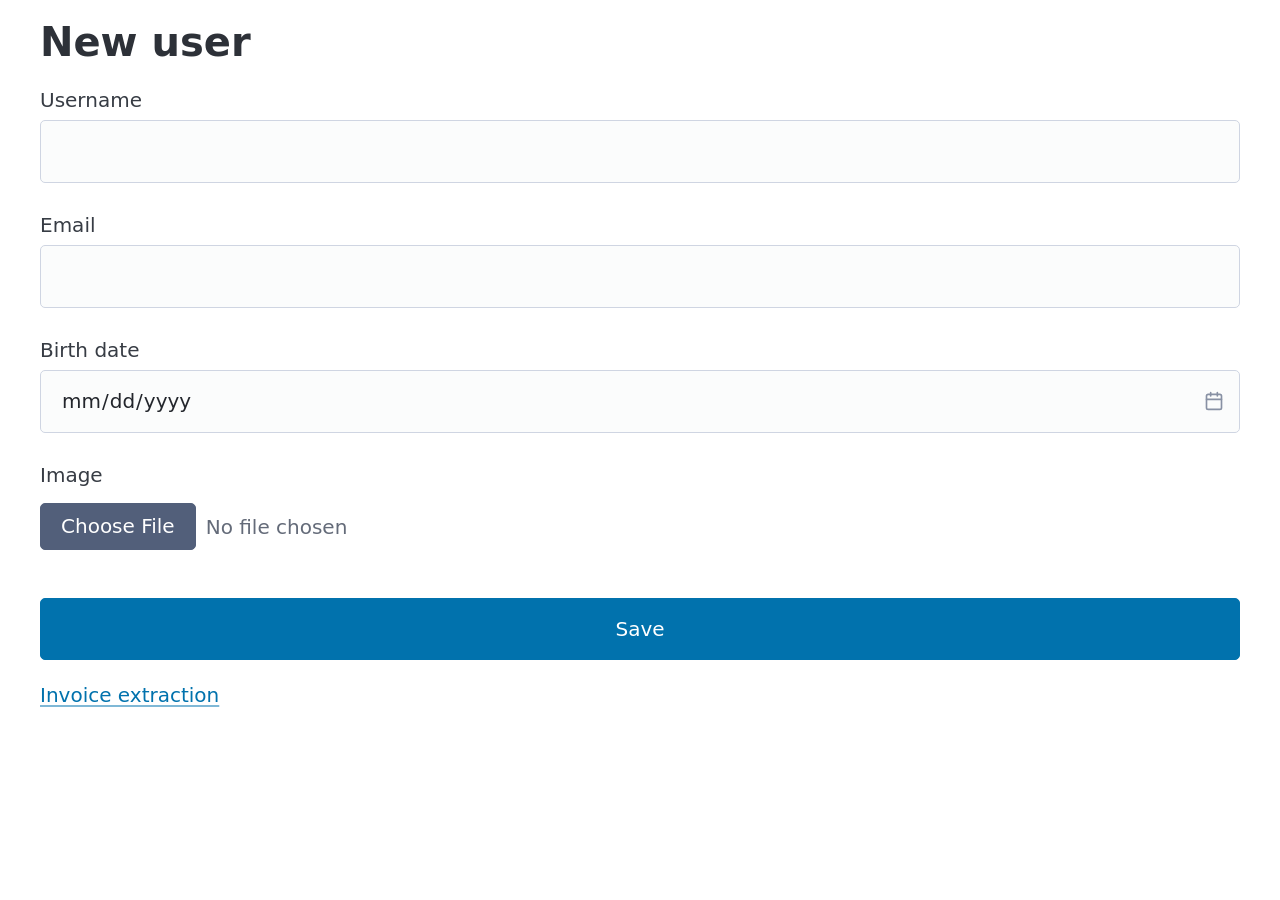
==== commit 749d9f5d: "add response dto, stored procedure, improved readme" ====
--- a/client/index.html
+++ b/client/index.html
@@ -20,6 +20,7 @@
       <p id="form-error" role="alert"></p>
       <button type="submit">Save</button>
     </form>
+    <p><a href="/invoice.html">Invoice extraction</a></p>
   </section>
 
   <section id="list-screen" hidden>
